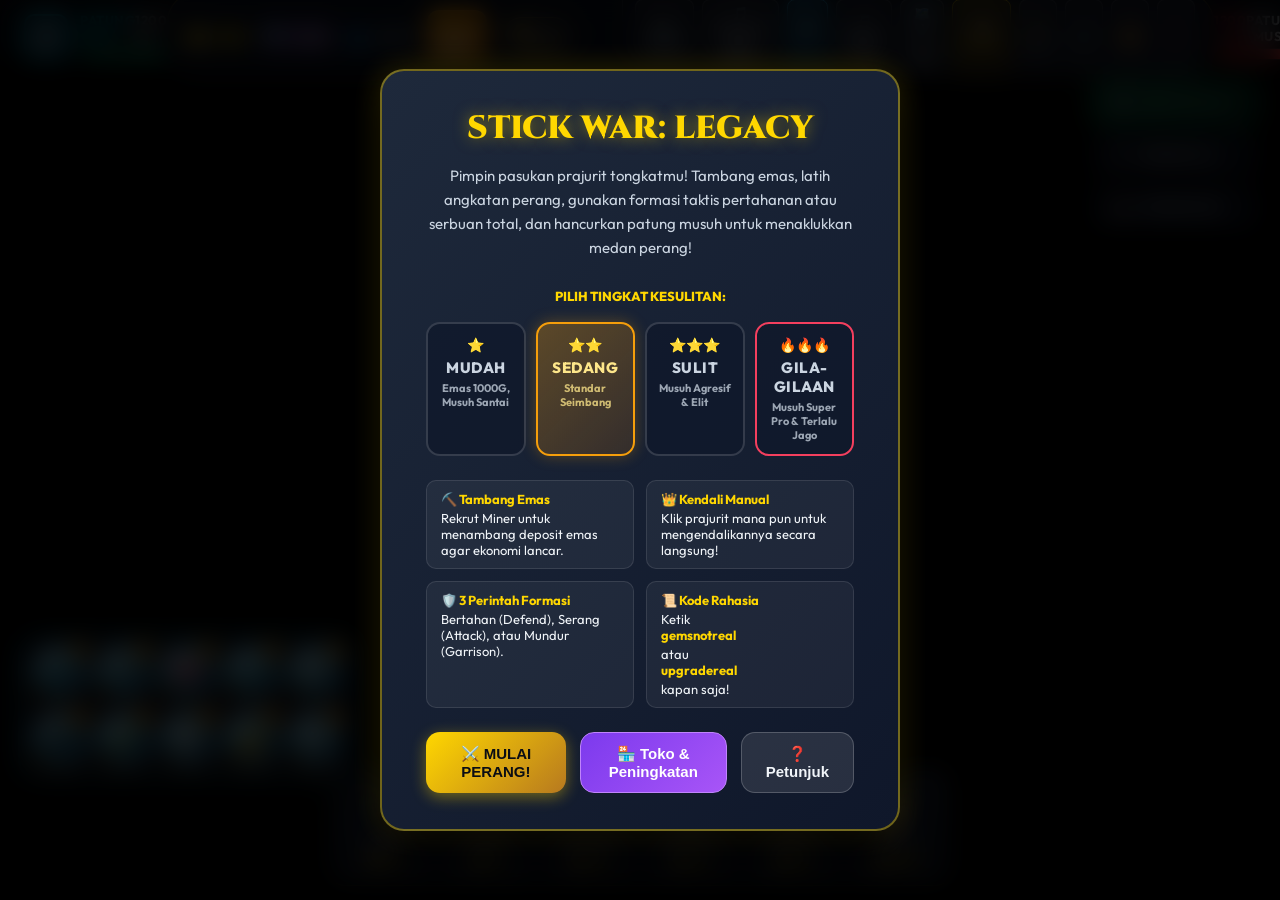
==== index.html @ 4ab64fdf "Initial commit: Stick War Legacy with Fire/Ice elemental skins, 2X damage control, and Insane mode e" ====
<!DOCTYPE html>
<html lang="id">
<head>
    <meta charset="UTF-8">
    <meta name="viewport" content="width=device-width, initial-scale=1.0">
    <title>Stick War: Legacy - Perang Tongkat Legenda</title>
    <meta name="description" content="Game strategi Stick War Legacy dengan grafis stickman halus, sistem ekonomi tambang emas, perintah taktis pasukan, kendali manual prajurit, dan pertempuran patung kolosal.">
    <link rel="stylesheet" href="style.css">
</head>
<body>
    <div id="game-container">
        <!-- TOP HUD -->
        <header id="top-hud">
            <!-- Player Statue Status (Left) -->
            <div class="statue-status player-side" id="player-statue-box">
                <div class="statue-avatar">🗿</div>
                <div class="statue-info">
                    <div class="statue-header">
                        <span>Patung Kita</span>
                        <span id="player-statue-hp">1200 HP</span>
                    </div>
                    <div class="health-track">
                        <div class="health-fill" id="player-statue-bar" style="width: 100%;"></div>
                    </div>
                </div>
            </div>

            <!-- Center HUD: Resources & Controls -->
            <div id="center-hud">
                <div class="resource-badge gold-badge" id="gold-display" title="Emas Kerajaan">
                    <span class="coin-icon">🪙</span>
                    <span id="gold-count">500</span>
                </div>
                <div class="resource-badge gems-badge" id="gems-display" title="Permata Toko & Skin">
                    <span class="gem-icon">💎</span>
                    <span id="gems-count">1250</span>
                </div>
                <div class="resource-badge pop-badge" id="pop-display" title="Populasi Pasukan">
                    <span>👥</span>
                    <span id="pop-count">2/35</span>
                </div>

                <!-- Day / Night Zombie Badge -->
                <div id="hud-time-badge" class="time-badge day" title="Status Waktu Pertempuran">☀️ SIANG HARI</div>

                <!-- Difficulty Badge -->
                <div id="hud-diff-badge" class="diff-badge medium" title="Klik untuk ubah tingkat kesulitan">🟡 SEDANG</div>

                <!-- Active Cheats Indicator -->
                <div id="active-cheats-hud">
                    <span id="pill-cheat-gold" class="cheat-pill gold hidden">GOLD ∞</span>
                    <span id="pill-cheat-cd" class="cheat-pill cd hidden">NO CD</span>
                    <span id="pill-cheat-pop" class="cheat-pill pop hidden">NO POP</span>
                    <span id="pill-cheat-spell" class="cheat-pill spell hidden">SPELL ∞</span>
                    <span id="pill-cheat-gems" class="cheat-pill gem hidden">GEMS ∞</span>
                    <span id="pill-cheat-upgrade" class="cheat-pill upgrade hidden">UPGRADE MAX</span>
                </div>

                <div class="hud-actions">
                    <button class="hud-btn" id="btn-shop" title="Toko Penyihir & Peningkatan Senjata">🏪 TOKO</button>
                    <button class="hud-btn" id="btn-track" title="Ganti Lagu Perang Stick War (BGM Jukebox)">🎵 Inamorta War March</button>
                    <button class="hud-btn hd-active" id="btn-hd" title="Ubah Mode Grafis HD (Ultra Sharp)">💎 HD</button>
                    <button class="hud-btn" id="btn-bgm" title="Lagu Perang Tema Stick War (BGM)">🎵 BGM: ON</button>
                    <button class="hud-btn" id="btn-level-map" title="Peta Kampanye Level 1-100">🗺️ LV 1-100</button>
                    <button class="hud-btn cheat-btn" id="btn-cheat" title="Masukkan Kode Rahasia / Cheat">📜 KODE</button>
                    <button class="hud-btn" id="btn-speed" title="Ubah Kecepatan">⚡ 1x</button>
                    <button class="hud-btn" id="btn-sound" title="Efek Suara">🔊</button>
                    <button class="hud-btn" id="btn-pause" title="Jeda">⏸️</button>
                    <button class="hud-btn" id="btn-help" title="Petunjuk Kontrol">❓</button>
                </div>
            </div>

            <!-- Enemy Statue Status (Right) -->
            <div class="statue-status enemy-side" id="enemy-statue-box">
                <div class="statue-info" style="text-align: right;">
                    <div class="statue-header">
                        <span id="enemy-statue-hp">1200 HP</span>
                        <span>Patung Musuh</span>
                    </div>
                    <div class="health-track">
                        <div class="health-fill" id="enemy-statue-bar" style="width: 100%;"></div>
                    </div>
                </div>
                <div class="statue-avatar">💀</div>
            </div>
        </header>

        <!-- ENEMY SPELL WARNING BANNER -->
        <div id="enemy-spell-banner" class="enemy-spell-banner hidden"></div>

        <!-- TACTICAL STANCE ORDERS (Top Right) -->
        <aside id="stance-hud">
            <button class="stance-btn active" data-stance="defend" id="stance-defend" title="Pasukan bertahan di garis depan">
                <span>🛡️</span>
                <span>BERTAHAN (D)</span>
            </button>
            <button class="stance-btn" data-stance="attack" id="stance-attack" title="Pasukan menyerang dan serbu patung musuh">
                <span>⚔️</span>
                <span>SERANG (A)</span>
            </button>
            <button class="stance-btn" data-stance="retreat" id="stance-retreat" title="Mundur ke benteng pertahanan">
                <span>🏰</span>
                <span>MUNDUR (R)</span>
            </button>
        </aside>

        <!-- CANVAS GAME VIEWPORT -->
        <main id="canvas-container">
            <canvas id="gameCanvas"></canvas>
        </main>

        <!-- MANUAL CONTROL OVERLAY (When a player unit is selected) -->
        <div id="controlled-unit-panel" class="hidden">
            <div class="ctrl-info">
                <span class="ctrl-badge" style="background: linear-gradient(135deg, #ffd700, #f59e0b); color: #0a0d14; font-weight: 800;">⭐ KENDALI KOMANDAN (2X DAMAGE)</span>
                <span class="ctrl-name" id="ctrl-unit-name">SPEARTON</span>
                <span class="ctrl-hp" id="ctrl-unit-hp">360/360 HP</span>
            </div>
            <div class="ctrl-hints">
                <b>A / D</b>: Jalan | <b>Spasi/Klik</b>: Serang (2X DMG 💥) | <b>S / Klik Kanan</b>: Tangkis Perisai | <b>Esc</b>: Lepas
            </div>
            <button class="ctrl-btn" id="btn-release-control">Mode Auto (Esc)</button>
        </div>

        <!-- CRYSTAL BALL SPELLS DOCK (Inspired by Wizard Armory) -->
        <aside id="spells-hud">
            <!-- 1. Miner Hustle (Q) -->
            <div class="spell-orb-card" id="spell-minerHustle" data-spell="minerHustle" title="Miner Hustle: Lari cepat & hasil tambang ganda 2x (Q)">
                <div class="orb-sphere">
                    <div class="orb-glint"></div>
                    <span class="orb-icon">⛏️</span>
                    <div class="orb-cd-overlay hidden"></div>
                </div>
                <div class="orb-wood-base"></div>
                <span class="orb-stock-badge">3</span>
                <span class="orb-key-badge">Q</span>
            </div>

            <!-- 2. Arrow Rain (W) -->
            <div class="spell-orb-card" id="spell-arrowRain" data-spell="arrowRain" title="Arrow Rain: Hujan 35 panah membakar ke musuh (W)">
                <div class="orb-sphere">
                    <div class="orb-glint"></div>
                    <span class="orb-icon">🏹</span>
                    <div class="orb-cd-overlay hidden"></div>
                </div>
                <div class="orb-wood-base"></div>
                <span class="orb-stock-badge">3</span>
                <span class="orb-key-badge">W</span>
            </div>

            <!-- 3. Healing Wave (E) -->
            <div class="spell-orb-card" id="spell-healWave" data-spell="healWave" title="Healing Wave: Sembuhkan seluruh pasukan & patung (E)">
                <div class="orb-sphere">
                    <div class="orb-glint"></div>
                    <span class="orb-icon">💖</span>
                    <div class="orb-cd-overlay hidden"></div>
                </div>
                <div class="orb-wood-base"></div>
                <span class="orb-stock-badge">3</span>
                <span class="orb-key-badge">E</span>
            </div>

            <!-- 4. Sword Rage (F) -->
            <div class="spell-orb-card" id="spell-swordRage" data-spell="swordRage" title="Sword Rage: Pasukan membara api +50% Damage (F)">
                <div class="orb-sphere">
                    <div class="orb-glint"></div>
                    <span class="orb-icon">⚔️</span>
                    <div class="orb-cd-overlay hidden"></div>
                </div>
                <div class="orb-wood-base"></div>
                <span class="orb-stock-badge">3</span>
                <span class="orb-key-badge">F</span>
            </div>

            <!-- 5. Golden Spartan (T) -->
            <div class="spell-orb-card" id="spell-goldenSpearton" data-spell="goldenSpearton" title="Golden Spartan: Panggil Prajurit Elit Spartan 950 HP (T)">
                <div class="orb-sphere">
                    <div class="orb-glint"></div>
                    <span class="orb-icon">🛡️</span>
                    <div class="orb-cd-overlay hidden"></div>
                </div>
                <div class="orb-wood-base"></div>
                <span class="orb-stock-badge">2</span>
                <span class="orb-key-badge">T</span>
            </div>

            <!-- 6. Training Haste (G) -->
            <div class="spell-orb-card" id="spell-trainingHaste" data-spell="trainingHaste" title="Training Haste: Percepat rekrut pasukan 4x lipat selama 20 detik (G)">
                <div class="orb-sphere">
                    <div class="orb-glint"></div>
                    <span class="orb-icon">➰</span>
                    <div class="orb-cd-overlay hidden"></div>
                </div>
                <div class="orb-wood-base"></div>
                <span class="orb-stock-badge">3</span>
                <span class="orb-key-badge">G</span>
            </div>

            <!-- 7. Lightning Storm (H) -->
            <div class="spell-orb-card" id="spell-lightningStorm" data-spell="lightningStorm" title="Lightning Storm: 12 Halilintar petir dahsyat membakar musuh (H)">
                <div class="orb-sphere">
                    <div class="orb-glint"></div>
                    <span class="orb-icon">⚡</span>
                    <div class="orb-cd-overlay hidden"></div>
                </div>
                <div class="orb-wood-base"></div>
                <span class="orb-stock-badge">3</span>
                <span class="orb-key-badge">H</span>
            </div>

            <!-- 8. Summon Undead (J) -->
            <div class="spell-orb-card" id="spell-summonDead" data-spell="summonDead" title="Summon Undead: Bangkitkan 5 prajurit mayat hidup beracun (J)">
                <div class="orb-sphere">
                    <div class="orb-glint"></div>
                    <span class="orb-icon">💀</span>
                    <div class="orb-cd-overlay hidden"></div>
                </div>
                <div class="orb-wood-base"></div>
                <span class="orb-stock-badge">3</span>
                <span class="orb-key-badge">J</span>
            </div>

            <!-- 9. Gold Rush (K) -->
            <div class="spell-orb-card" id="spell-goldRush" data-spell="goldRush" title="Gold Rush: Seketika +450 Emas & isi penuh tas penambang (K)">
                <div class="orb-sphere">
                    <div class="orb-glint"></div>
                    <span class="orb-icon">💰</span>
                    <div class="orb-cd-overlay hidden"></div>
                </div>
                <div class="orb-wood-base"></div>
                <span class="orb-stock-badge">3</span>
                <span class="orb-key-badge">K</span>
            </div>

            <!-- 10. Summon Marrowkai (U) -->
            <div class="spell-orb-card" id="spell-summonMarrowkai" data-spell="summonMarrowkai" title="Summon Marrowkai: Panggil Titan Raksasa Marrowkai 1500 HP (U)">
                <div class="orb-sphere">
                    <div class="orb-glint"></div>
                    <span class="orb-icon">☠️</span>
                    <div class="orb-cd-overlay hidden"></div>
                </div>
                <div class="orb-wood-base"></div>
                <span class="orb-stock-badge">2</span>
                <span class="orb-key-badge">U</span>
            </div>
        </aside>

        <!-- BOTTOM DECK: UNIT RECRUITMENT -->
        <nav id="bottom-hud">
            <!-- 1. Miner -->
            <div class="unit-card" id="btn-miner" data-type="miner" title="Penambang Emas: Menghasilkan pendapatan emas">
                <span class="hotkey-badge">1</span>
                <div class="unit-icon">⛏️</div>
                <div class="unit-title">MINER</div>
                <div class="unit-cost">🪙 150</div>
                <div class="cd-overlay" id="cd-miner"></div>
            </div>

            <!-- 2. Swordwrath -->
            <div class="unit-card" id="btn-swordwrath" data-type="swordwrath" title="Swordwrath: Pendekar pedang lincah dan cepat">
                <span class="hotkey-badge">2</span>
                <div class="unit-icon">⚔️</div>
                <div class="unit-title">SWORD</div>
                <div class="unit-cost">🪙 125</div>
                <div class="cd-overlay" id="cd-swordwrath"></div>
            </div>

            <!-- 3. Archidon -->
            <div class="unit-card" id="btn-archidon" data-type="archidon" title="Archidon: Pemanah jarak jauh berpanah tajam">
                <span class="hotkey-badge">3</span>
                <div class="unit-icon">🏹</div>
                <div class="unit-title">ARCHIDON</div>
                <div class="unit-cost">🪙 300</div>
                <div class="cd-overlay" id="cd-archidon"></div>
            </div>

            <!-- 4. Spearton -->
            <div class="unit-card" id="btn-spearton" data-type="spearton" title="Spearton: Prajurit tombak berpelindung perisai baja Spartan">
                <span class="hotkey-badge">4</span>
                <div class="unit-icon">🛡️</div>
                <div class="unit-title">SPEARTON</div>
                <div class="unit-cost">🪙 500</div>
                <div class="cd-overlay" id="cd-spearton"></div>
            </div>

            <!-- 5. Magikill -->
            <div class="unit-card" id="btn-magikill" data-type="magikill" title="Magikill: Penyihir sakti pemanggil ledakan sihir area">
                <span class="hotkey-badge">5</span>
                <div class="unit-icon">🔮</div>
                <div class="unit-title">MAGIKILL</div>
                <div class="unit-cost">🪙 800</div>
                <div class="cd-overlay" id="cd-magikill"></div>
            </div>

            <!-- 6. Giant -->
            <div class="unit-card" id="btn-giant" data-type="giant" title="Giant: Raksasa penghancur dengan gada batu gempa">
                <span class="hotkey-badge">6</span>
                <div class="unit-icon">🗿</div>
                <div class="unit-title">GIANT</div>
                <div class="unit-cost">🪙 1200</div>
                <div class="cd-overlay" id="cd-giant"></div>
            </div>
        </nav>

        <!-- TOAST MESSAGE NOTIFICATION -->
        <div id="toast-msg" class="toast"></div>

        <!-- START / MENU MODAL -->
        <div id="start-modal" class="modal-overlay">
            <div class="modal-card">
                <h1 class="modal-title">STICK WAR: LEGACY</h1>
                <p class="modal-desc">
                    Pimpin pasukan prajurit tongkatmu! Tambang emas, latih angkatan perang, gunakan formasi taktis pertahanan atau serbuan total, dan hancurkan patung musuh untuk menaklukkan medan perang!
                </p>

                <!-- Difficulty Selection -->
                <div style="font-weight: 800; font-size: 13px; color: #ffd700; margin-bottom: 6px; text-transform: uppercase;">PILIH TINGKAT KESULITAN:</div>
                <div class="difficulty-selector">
                    <button class="diff-btn" data-diff="easy" id="diff-easy">
                        <span class="diff-stars">⭐</span>
                        <span class="diff-name">MUDAH</span>
                        <span class="diff-sub">Emas 1000G, Musuh Santai</span>
                    </button>
                    <button class="diff-btn active" data-diff="medium" id="diff-medium">
                        <span class="diff-stars">⭐⭐</span>
                        <span class="diff-name">SEDANG</span>
                        <span class="diff-sub">Standar Seimbang</span>
                    </button>
                    <button class="diff-btn" data-diff="hard" id="diff-hard">
                        <span class="diff-stars">⭐⭐⭐</span>
                        <span class="diff-name">SULIT</span>
                        <span class="diff-sub">Musuh Agresif & Elit</span>
                    </button>
                    <button class="diff-btn insane" data-diff="insane" id="diff-insane">
                        <span class="diff-stars">🔥🔥🔥</span>
                        <span class="diff-name">GILA-GILAAN</span>
                        <span class="diff-sub">Musuh Super Pro & Terlalu Jago</span>
                    </button>
                </div>

                <div class="help-grid">
                    <div class="help-item">
                        <b>⛏️ Tambang Emas</b>
                        Rekrut Miner untuk menambang deposit emas agar ekonomi lancar.
                    </div>
                    <div class="help-item">
                        <b>👑 Kendali Manual</b>
                        Klik prajurit mana pun untuk mengendalikannya secara langsung!
                    </div>
                    <div class="help-item">
                        <b>🛡️ 3 Perintah Formasi</b>
                        Bertahan (Defend), Serang (Attack), atau Mundur (Garrison).
                    </div>
                    <div class="help-item">
                        <b>📜 Kode Rahasia</b>
                        Ketik <b>gemsnotreal</b> atau <b>upgradereal</b> kapan saja!
                    </div>
                </div>
                <div class="modal-actions">
                    <button class="primary-btn" id="btn-start-game">⚔️ MULAI PERANG!</button>
                    <button class="secondary-btn" id="btn-open-shop-start" style="background: linear-gradient(135deg, #7c3aed, #a855f7); color: #fff; border-color: #c084fc;">🏪 Toko & Peningkatan</button>
                    <button class="secondary-btn" id="btn-open-help">❓ Petunjuk</button>
                </div>
            </div>
        </div>

        <!-- CHEAT CODES MODAL -->
        <div id="cheat-modal" class="modal-overlay hidden">
            <div class="modal-card">
                <h2 class="modal-title" style="font-size: 26px;">📜 KODE RAHASIA / CHEAT</h2>
                <p class="modal-desc" style="margin-bottom: 16px;">
                    Ketik kode rahasia atau aktifkan langsung lewat tombol di bawah:
                </p>

                <div class="cheat-input-wrap">
                    <input type="text" id="cheat-input" class="cheat-input" placeholder="Ketik 'gemsnotreal', 'upgradereal', 'minegoldrich', 'cooldownnotspawn'..." autocomplete="off">
                    <button class="primary-btn" id="btn-submit-cheat" style="padding: 10px 18px;">Gunakan</button>
                </div>

                <div class="cheat-list">
                    <div class="cheat-card">
                        <div class="cheat-card-info">
                            <b>💎 gemsnotreal</b>
                            <p>Tak terbatas gems (999,999 Gems) untuk beli spell dan skin sepuasnya</p>
                        </div>
                        <button class="cheat-toggle-btn" id="toggle-cheat-gems">AKTIFKAN</button>
                    </div>

                    <div class="cheat-card">
                        <div class="cheat-card-info">
                            <b>⚔️ upgradereal</b>
                            <p>Peningkatan tak terbatas (semua 10 kategori langsung level 3 maksimal)</p>
                        </div>
                        <button class="cheat-toggle-btn" id="toggle-cheat-upgrade">AKTIFKAN</button>
                    </div>

                    <div class="cheat-card">
                        <div class="cheat-card-info">
                            <b>🪙 minegoldrich</b>
                            <p>Emas tak terbatas (999,999G) untuk rekrut pasukan sepuasnya</p>
                        </div>
                        <button class="cheat-toggle-btn" id="toggle-cheat-gold">AKTIFKAN</button>
                    </div>

                    <div class="cheat-card">
                        <div class="cheat-card-info">
                            <b>⚡ cooldownnotspawn</b>
                            <p>Hilangkan semua waktu cooldown saat memasang/merekrut pasukan</p>
                        </div>
                        <button class="cheat-toggle-btn" id="toggle-cheat-cd">AKTIFKAN</button>
                    </div>

                    <div class="cheat-card">
                        <div class="cheat-card-info">
                            <b>👥 nopopuation</b>
                            <p>Populasi tak terbatas (tanpa batas maksimal 35 prajurit)</p>
                        </div>
                        <button class="cheat-toggle-btn" id="toggle-cheat-pop">AKTIFKAN</button>
                    </div>

                    <div class="cheat-card">
                        <div class="cheat-card-info">
                            <b>🔮 spellol</b>
                            <p>Spell tak terbatas (stok selalu 99 & tanpa waktu cooldown)</p>
                        </div>
                        <button class="cheat-toggle-btn" id="toggle-cheat-spell">AKTIFKAN</button>
                    </div>
                </div>

                <div class="modal-actions">
                    <button class="secondary-btn" id="btn-close-cheat">Tutup</button>
                </div>
            </div>
        </div>

        <!-- GAME OVER / VICTORY MODAL -->
        <div id="game-over-modal" class="modal-overlay hidden">
            <div class="modal-card">
                <h2 class="modal-title" id="modal-title">🏆 KEMENANGAN!</h2>
                <div class="modal-desc" id="modal-desc">
                    Patung musuh berhasil dihancurkan!
                </div>
                <div class="modal-actions">
                    <button class="primary-btn" id="btn-next-level">Lanjut Level Berikutnya ➔</button>
                    <button class="secondary-btn" id="btn-restart">Main Lagi 🔄</button>
                </div>
            </div>
        </div>

        <!-- HELP / TUTORIAL MODAL -->
        <div id="help-modal" class="modal-overlay hidden">
            <div class="modal-card" style="max-width: 620px;">
                <h2 class="modal-title" style="font-size: 26px;">PETUNJUK BERMAIN</h2>
                <div class="help-grid">
                    <div class="help-item">
                        <b>⌨️ Shortcut Pasukan</b>
                        Tombol <b>1-6</b> untuk merekrut unit (Miner, Sword, Archer, Spearton, Mage, Giant).
                    </div>
                    <div class="help-item">
                        <b>🛡️ Perintah Formasi</b>
                        <b>D</b>: Bertahan (Defend)<br>
                        <b>A</b>: Serang Penuh (Attack)<br>
                        <b>R</b>: Mundur ke Benteng (Retreat)
                    </div>
                    <div class="help-item" style="grid-column: span 2;">
                        <b>🔮 10 Bola Kristal Sihir (Spells)</b>
                        <b>Q</b>: Hustle | <b>W</b>: Panah Api | <b>E</b>: Heal | <b>F</b>: Rage | <b>T</b>: Golden Spartan | <b>G</b>: Haste 4x | <b>H</b>: Badai Petir | <b>J</b>: Undead | <b>K</b>: Gold Rush | <b>U</b>: Titan Marrowkai
                    </div>
                    <div class="help-item">
                        <b>💎 Mode Grafis HD</b>
                        Tekan tombol <b>HD</b> di atas untuk grafis tajam retina display dan efek partikel atmosferik.
                    </div>
                    <div class="help-item">
                        <b>⭐ Kontrol Manual (X2 DAMAGE)</b>
                        Klik prajurit untuk mengontrolnya! Muncul <b>Bintang ⭐</b> di atas kepala dan menghasilkan <b>2X DAMAGE</b>! Di <i>Mode Gila-Gilaan</i>, musuh juga bisa mengontrol pasukannya dengan bintang!
                    </div>
                    <div class="help-item" style="grid-column: span 2;">
                        <b>📜 Kode Rahasia</b>
                        Ketik <b>minegoldrich</b>, <b>cooldownnotspawn</b>, <b>nopopuation</b>, atau <b>spellol</b> kapan saja!
                    </div>
                </div>
                <div class="modal-actions">
                    <button class="primary-btn" id="btn-close-help">Mengerti, Lanjutkan!</button>
                </div>
            </div>
        </div>

        <!-- LEVEL SELECTOR MODAL (LEVEL 1-100) -->
        <div id="level-modal" class="modal-overlay hidden">
            <div class="modal-card level-modal-card">
                <div style="display: flex; justify-content: space-between; align-items: center; margin-bottom: 8px;">
                    <h2 class="modal-title" style="font-size: 24px; margin: 0;">🗺️ PETA KAMPANYE (LEVEL 1-100)</h2>
                    <button class="secondary-btn" id="btn-close-level" style="padding: 6px 14px; font-size: 13px;">✖ Tutup</button>
                </div>
                <p class="modal-desc" style="font-size: 13px; margin-bottom: 12px;">
                    Pilih level pertempuran! Setiap 10 level terdapat Pasukan Bos & Titan Khusus. Musuh juga menggunakan sihir!
                </p>
                <div class="level-scroll-wrap">
                    <div class="level-grid" id="level-grid-container"></div>
                </div>
            </div>
        </div>

        <!-- TOKO PENYIHIR & ARMORY MODAL -->
        <div id="shop-modal" class="modal-overlay hidden">
            <div class="modal-card shop-modal-card">
                <div class="shop-header">
                    <div style="display: flex; align-items: center; gap: 12px;">
                        <div class="shop-wizard-avatar">🧙‍♂️</div>
                        <div>
                            <h2 class="modal-title" style="font-size: 24px; margin: 0; text-align: left;">TOKO PENYIHIR & ARMORY PENINGKATAN</h2>
                            <p style="font-size: 13px; color: #94a3b8; margin: 2px 0 0 0;">Beli stok mantra, buka skin elemen api & es, dan tingkatkan persenjataan!</p>
                        </div>
                    </div>
                    <div style="display: flex; align-items: center; gap: 10px;">
                        <div class="shop-balance-badge gems-badge">
                            <span>💎</span>
                            <span id="shop-gems-balance">1250</span>
                        </div>
                        <div class="shop-balance-badge upgrade-pts-badge">
                            <span>🌟</span>
                            <span id="shop-upgrade-points">0</span> Poin
                        </div>
                        <button class="secondary-btn" id="btn-close-shop" style="padding: 6px 14px; font-size: 13px;">✖ Tutup</button>
                    </div>
                </div>

                <!-- Shop Navigation Tabs -->
                <div class="shop-tabs">
                    <button class="shop-tab-btn active" data-tab="upgrades">⚔️ PENINGKATAN SENJATA (10 KATEGORI)</button>
                    <button class="shop-tab-btn" data-tab="skins">🔥 SKIN ELEMEN (API & ES)</button>
                    <button class="shop-tab-btn" data-tab="spells">🔮 PEMBELIAN SPELL (10 MANTRA)</button>
                </div>

                <!-- Tab 1: Upgrades -->
                <div class="shop-tab-pane" id="shop-pane-upgrades">
                    <div style="font-size: 12px; color: #cbd5e1; margin-bottom: 12px; background: rgba(30, 41, 59, 0.7); padding: 8px 14px; border-radius: 8px; border-left: 3px solid #ffd700;">
                        💡 <b>Aturan Peningkatan:</b> Maksimal 3 tingkat per kategori. Menang 1 kali pertempuran = <b>+2 Poin Peningkatan 🌟</b> & <b>+150 Gems 💎</b> didapatkan!
                    </div>
                    <div class="upgrade-list" id="shop-upgrades-container"></div>
                </div>

                <!-- Tab 2: Skins (Api & Es) -->
                <div class="shop-tab-pane hidden" id="shop-pane-skins">
                    <div style="font-size: 12px; color: #cbd5e1; margin-bottom: 12px; background: rgba(30, 41, 59, 0.7); padding: 8px 14px; border-radius: 8px; border-left: 3px solid #ff6b00;">
                        🔥 <b>Skin Api:</b> Efek bakar 10 kerusakan & membalas 5 kerusakan api saat menerima damage! | ❄️ <b>Skin Es:</b> Musuh MEMBEKU 3 detik saat menyerang kita & efek slow gerak -35%!
                    </div>
                    <div class="skins-grid" id="shop-skins-container"></div>
                </div>

                <!-- Tab 3: Spells -->
                <div class="shop-tab-pane hidden" id="shop-pane-spells">
                    <div style="font-size: 12px; color: #cbd5e1; margin-bottom: 12px; background: rgba(30, 41, 59, 0.7); padding: 8px 14px; border-radius: 8px; border-left: 3px solid #a855f7;">
                        🔮 <b>Toko Mantra:</b> Beli stok ekstra untuk 10 bola kristal sihir menggunakan Permata (Gems).
                    </div>
                    <div class="shop-grid" id="shop-spells-container"></div>
                </div>
            </div>
        </div>
    </div>

    <!-- SCRIPTS -->
    <script src="audio.js"></script>
    <script src="stickman.js"></script>
    <script src="game.js"></script>
    <script>
        // DOM Event Hookups & UI Controller
        window.addEventListener('DOMContentLoaded', () => {
            const startModal = document.getElementById('start-modal');
            const helpModal = document.getElementById('help-modal');
            const cheatModal = document.getElementById('cheat-modal');
            const gameOverModal = document.getElementById('game-over-modal');

            // Resume audio helper on any interaction
            const resumeAudio = () => {
                if (window.soundCtrl) {
                    window.soundCtrl.init();
                    window.soundCtrl.resume();
                }
            };
            window.addEventListener('click', resumeAudio);
            window.addEventListener('keydown', resumeAudio);

            // Difficulty selection buttons in start modal
            let selectedDiff = 'medium';
            document.querySelectorAll('.diff-btn').forEach(btn => {
                btn.addEventListener('click', () => {
                    selectedDiff = btn.dataset.diff;
                    document.querySelectorAll('.diff-btn').forEach(b => b.classList.remove('active'));
                    btn.classList.add('active');
                    if (window.game) window.game.difficulty = selectedDiff;
                });
            });

            // HUD Difficulty badge click (cycle difficulty)
            const hudDiffBadge = document.getElementById('hud-diff-badge');
            if (hudDiffBadge) {
                hudDiffBadge.addEventListener('click', () => {
                    const diffCycle = { easy: 'medium', medium: 'hard', hard: 'insane', insane: 'easy' };
                    const nextDiff = diffCycle[window.game.difficulty] || 'medium';
                    window.game.setDifficulty(nextDiff);
                });
            }

            // Start Game Button
            document.getElementById('btn-start-game').addEventListener('click', () => {
                startModal.classList.add('hidden');
                window.game.start(1, 'campaign', selectedDiff);
            });

            // Restart Button
            document.getElementById('btn-restart').addEventListener('click', () => {
                gameOverModal.classList.add('hidden');
                window.game.start(window.game.currentLevel, 'campaign');
            });

            // Next Level Button
            document.getElementById('btn-next-level').addEventListener('click', () => {
                gameOverModal.classList.add('hidden');
                window.game.start(window.game.currentLevel + 1, 'campaign');
            });

            // Help Modal Open / Close
            document.getElementById('btn-help').addEventListener('click', () => {
                helpModal.classList.remove('hidden');
            });
            document.getElementById('btn-open-help').addEventListener('click', () => {
                helpModal.classList.remove('hidden');
            });
            document.getElementById('btn-close-help').addEventListener('click', () => {
                helpModal.classList.add('hidden');
            });

            // Cheat Modal Open / Close
            const cheatBtn = document.getElementById('btn-cheat');
            const closeCheatBtn = document.getElementById('btn-close-cheat');
            if (cheatBtn) {
                cheatBtn.addEventListener('click', () => {
                    cheatModal.classList.remove('hidden');
                    window.game.updateCheatUI();
                    document.getElementById('cheat-input').focus();
                });
            }
            if (closeCheatBtn) {
                closeCheatBtn.addEventListener('click', () => {
                    cheatModal.classList.add('hidden');
                });
            }

            // Cheat Input Submit
            const cheatInput = document.getElementById('cheat-input');
            const submitCheatBtn = document.getElementById('btn-submit-cheat');
            const handleCheatSubmit = () => {
                const code = cheatInput.value.trim();
                if (code) {
                    window.game.applyCheat(code);
                    cheatInput.value = '';
                }
            };
            if (submitCheatBtn) submitCheatBtn.addEventListener('click', handleCheatSubmit);
            if (cheatInput) {
                cheatInput.addEventListener('keydown', (e) => {
                    if (e.key === 'Enter') handleCheatSubmit();
                });
            }

            // Toggle Cheat buttons inside modal
            const toggleGems = document.getElementById('toggle-cheat-gems');
            if (toggleGems) {
                toggleGems.addEventListener('click', () => {
                    window.game.applyCheat('gemsnotreal');
                });
            }
            const toggleUpgrade = document.getElementById('toggle-cheat-upgrade');
            if (toggleUpgrade) {
                toggleUpgrade.addEventListener('click', () => {
                    window.game.applyCheat('upgradereal');
                });
            }
            const toggleGold = document.getElementById('toggle-cheat-gold');
            if (toggleGold) {
                toggleGold.addEventListener('click', () => {
                    window.game.applyCheat('minegoldrich');
                });
            }
            const toggleCd = document.getElementById('toggle-cheat-cd');
            if (toggleCd) {
                toggleCd.addEventListener('click', () => {
                    window.game.applyCheat('cooldownnotspawn');
                });
            }
            const togglePop = document.getElementById('toggle-cheat-pop');
            if (togglePop) {
                togglePop.addEventListener('click', () => {
                    window.game.applyCheat('nopopuation');
                });
            }
            const toggleSpell = document.getElementById('toggle-cheat-spell');
            if (toggleSpell) {
                toggleSpell.addEventListener('click', () => {
                    window.game.applyCheat('spellol');
                });
            }

            // Jukebox Track Switcher Button
            const trackBtn = document.getElementById('btn-track');
            if (trackBtn) {
                trackBtn.addEventListener('click', () => {
                    if (window.soundCtrl) {
                        const trackName = window.soundCtrl.nextTrack();
                        trackBtn.innerText = `🎵 ${trackName}`;
                        if (window.game) window.game.showToast(`🎶 Memutar Lagu: ${trackName}`, 'gold');
                    }
                });
            }

            // Shop Modal Open / Close & Tab switching
            const btnShop = document.getElementById('btn-shop');
            const btnOpenShopStart = document.getElementById('btn-open-shop-start');
            const btnCloseShop = document.getElementById('btn-close-shop');
            if (btnShop) {
                btnShop.addEventListener('click', () => {
                    if (window.game) window.game.openShopModal('upgrades');
                });
            }
            if (btnOpenShopStart) {
                btnOpenShopStart.addEventListener('click', () => {
                    if (window.game) window.game.openShopModal('upgrades');
                });
            }
            if (btnCloseShop) {
                btnCloseShop.addEventListener('click', () => {
                    if (window.game) window.game.closeShopModal();
                });
            }
            document.querySelectorAll('.shop-tab-btn').forEach(btn => {
                btn.addEventListener('click', () => {
                    if (window.game) window.game.switchShopTab(btn.dataset.tab);
                });
            });

            // HD Graphics Mode Toggle
            const hdBtn = document.getElementById('btn-hd');
            if (hdBtn) {
                hdBtn.addEventListener('click', () => {
                    window.game.toggleHD();
                });
            }

            // BGM War Theme Toggle
            const bgmBtn = document.getElementById('btn-bgm');
            if (bgmBtn) {
                bgmBtn.addEventListener('click', () => {
                    if (window.soundCtrl) {
                        const isPlaying = window.soundCtrl.toggleBGM();
                        bgmBtn.innerText = isPlaying ? '🎵 BGM: ON' : '🔇 BGM: OFF';
                        bgmBtn.style.color = isPlaying ? '#ffd700' : '#94a3b8';
                    }
                });
            }

            // Level Map Modal Toggle (Level 1-100)
            const levelMapBtn = document.getElementById('btn-level-map');
            const closeLevelBtn = document.getElementById('btn-close-level');
            if (levelMapBtn) {
                levelMapBtn.addEventListener('click', () => {
                    if (window.game) window.game.openLevelModal();
                });
            }
            if (closeLevelBtn) {
                closeLevelBtn.addEventListener('click', () => {
                    if (window.game) window.game.closeLevelModal();
                });
            }

            // Crystal Ball Spell Orbs Click Handlers
            document.querySelectorAll('.spell-orb-card').forEach(card => {
                card.addEventListener('click', () => {
                    const spellId = card.dataset.spell;
                    window.game.castSpell(spellId);
                });
            });

            // Stance Buttons
            document.querySelectorAll('.stance-btn').forEach(btn => {
                btn.addEventListener('click', () => {
                    window.game.setStance(btn.dataset.stance);
                });
            });

            // Unit Recruitment Cards
            document.querySelectorAll('.unit-card').forEach(card => {
                card.addEventListener('click', () => {
                    window.game.trainUnit(card.dataset.type);
                });
            });

            // Release manual control button
            document.getElementById('btn-release-control').addEventListener('click', () => {
                window.game.deselectUnit();
            });

            // HUD Speed toggle
            const speedBtn = document.getElementById('btn-speed');
            speedBtn.addEventListener('click', () => {
                if (window.game.gameSpeed === 1) {
                    window.game.gameSpeed = 2;
                    speedBtn.innerText = '⚡ 2x';
                    speedBtn.style.color = '#ffd700';
                } else {
                    window.game.gameSpeed = 1;
                    speedBtn.innerText = '⚡ 1x';
                    speedBtn.style.color = '#f1f5f9';
                }
            });

            // HUD Sound toggle
            const soundBtn = document.getElementById('btn-sound');
            soundBtn.addEventListener('click', () => {
                if (window.soundCtrl) {
                    const isMuted = window.soundCtrl.toggleMute();
                    soundBtn.innerText = isMuted ? '🔇' : '🔊';
                }
            });

            // HUD Pause toggle
            const pauseBtn = document.getElementById('btn-pause');
            pauseBtn.addEventListener('click', () => {
                window.game.paused = !window.game.paused;
                pauseBtn.innerText = window.game.paused ? '▶️' : '⏸️';
                window.game.showToast(window.game.paused ? 'Game Dijeda' : 'Game Dilanjutkan');
            });
        });
    </script>
</body>
</html>
---- style.css ----
@import url('https://fonts.googleapis.com/css2?family=Cinzel:wght@600;800;900&family=Outfit:wght@400;500;600;700;800&display=swap');

:root {
    --bg-dark: #0a0d14;
    --card-bg: rgba(18, 24, 38, 0.85);
    --border-color: rgba(255, 215, 0, 0.25);
    --gold: #ffd700;
    --gold-glow: rgba(255, 215, 0, 0.45);
    --player-cyan: #00e5ff;
    --player-glow: rgba(0, 229, 255, 0.4);
    --enemy-red: #ff3344;
    --enemy-glow: rgba(255, 51, 68, 0.4);
    --health-green: #10b981;
}

* {
    box-sizing: border-box;
    margin: 0;
    padding: 0;
    user-select: none;
    -webkit-user-select: none;
}

body {
    background-color: var(--bg-dark);
    font-family: 'Outfit', sans-serif;
    color: #f1f5f9;
    overflow: hidden;
    height: 100vh;
    display: flex;
    flex-direction: column;
}

/* Master Game Container */
#game-container {
    position: relative;
    width: 100vw;
    height: 100vh;
    display: flex;
    flex-direction: column;
    background: #000;
    overflow: hidden;
}

/* Canvas Area */
#canvas-container {
    flex: 1;
    position: relative;
    width: 100%;
    overflow: hidden;
}

#gameCanvas {
    display: block;
    width: 100%;
    height: 100%;
    cursor: crosshair;
}

/* ================= TOP HUD ================= */
#top-hud {
    position: absolute;
    top: 0;
    left: 0;
    right: 0;
    height: 72px;
    background: linear-gradient(180deg, rgba(8, 11, 19, 0.96) 0%, rgba(8, 11, 19, 0.8) 70%, transparent 100%);
    backdrop-filter: blur(8px);
    display: flex;
    justify-content: space-between;
    align-items: center;
    padding: 8px 24px;
    z-index: 20;
    pointer-events: none;
}

#top-hud > * {
    pointer-events: auto;
}

/* Statue Health Displays */
.statue-status {
    display: flex;
    align-items: center;
    gap: 12px;
    width: 280px;
}

.statue-info {
    flex: 1;
}

.statue-header {
    display: flex;
    justify-content: space-between;
    font-size: 13px;
    font-weight: 700;
    margin-bottom: 4px;
    text-transform: uppercase;
    letter-spacing: 0.5px;
}

.statue-avatar {
    width: 44px;
    height: 44px;
    border-radius: 10px;
    display: flex;
    align-items: center;
    justify-content: center;
    font-size: 22px;
    border: 2px solid;
    box-shadow: 0 4px 12px rgba(0, 0, 0, 0.5);
}

.player-side .statue-avatar {
    background: linear-gradient(135deg, #09405c, #0d638f);
    border-color: var(--player-cyan);
    box-shadow: 0 0 15px var(--player-glow);
}

.player-side .statue-header span:first-child {
    color: var(--player-cyan);
    text-shadow: 0 0 8px var(--player-glow);
}

.enemy-side .statue-avatar {
    background: linear-gradient(135deg, #5c0d18, #8f0d23);
    border-color: var(--enemy-red);
    box-shadow: 0 0 15px var(--enemy-glow);
}

.enemy-side .statue-header span:first-child {
    color: var(--enemy-red);
    text-shadow: 0 0 8px var(--enemy-glow);
}

.health-track {
    width: 100%;
    height: 12px;
    background: rgba(0, 0, 0, 0.6);
    border-radius: 6px;
    overflow: hidden;
    border: 1px solid rgba(255, 255, 255, 0.15);
    position: relative;
}

.health-fill {
    height: 100%;
    width: 100%;
    transition: width 0.25s ease-out;
}

#player-statue-bar {
    background: linear-gradient(90deg, #059669, #10b981);
    box-shadow: 0 0 10px rgba(16, 185, 129, 0.5);
}

#enemy-statue-bar {
    background: linear-gradient(90deg, #dc2626, #ef4444);
    box-shadow: 0 0 10px rgba(239, 68, 68, 0.5);
}

/* Center HUD (Gold, Population, Controls) */
#center-hud {
    display: flex;
    align-items: center;
    gap: 16px;
    background: rgba(15, 23, 42, 0.75);
    padding: 6px 18px;
    border-radius: 30px;
    border: 1px solid rgba(255, 215, 0, 0.3);
    box-shadow: 0 8px 24px rgba(0, 0, 0, 0.5);
}

.resource-badge {
    display: flex;
    align-items: center;
    gap: 8px;
    font-size: 17px;
    font-weight: 800;
}

.gold-badge {
    color: var(--gold);
    text-shadow: 0 0 10px var(--gold-glow);
}

.coin-icon {
    display: inline-block;
    animation: pulse 1.8s infinite;
}

@keyframes pulse {
    0%, 100% { transform: scale(1); }
    50% { transform: scale(1.15); }
}

.pop-badge {
    color: #94a3b8;
}

.hud-actions {
    display: flex;
    gap: 8px;
    margin-left: 10px;
    border-left: 1px solid rgba(255, 255, 255, 0.15);
    padding-left: 12px;
}

.hud-btn {
    background: rgba(255, 255, 255, 0.08);
    border: 1px solid rgba(255, 255, 255, 0.2);
    color: #f1f5f9;
    padding: 6px 10px;
    border-radius: 8px;
    font-size: 13px;
    font-weight: 700;
    cursor: pointer;
    transition: all 0.2s;
}

.hud-btn:hover {
    background: rgba(255, 255, 255, 0.18);
    border-color: #ffd700;
    transform: translateY(-2px);
}

/* ================= TACTICAL STANCE ORDERS (TOP RIGHT) ================= */
#stance-hud {
    position: absolute;
    top: 82px;
    right: 24px;
    display: flex;
    flex-direction: column;
    gap: 10px;
    z-index: 20;
}

.stance-btn {
    display: flex;
    align-items: center;
    gap: 10px;
    padding: 10px 18px;
    background: rgba(15, 23, 42, 0.85);
    border: 2px solid rgba(255, 255, 255, 0.15);
    color: #cbd5e1;
    border-radius: 12px;
    cursor: pointer;
    font-family: 'Outfit', sans-serif;
    font-size: 14px;
    font-weight: 700;
    backdrop-filter: blur(8px);
    transition: all 0.25s cubic-bezier(0.16, 1, 0.3, 1);
    box-shadow: 0 4px 14px rgba(0, 0, 0, 0.4);
}

.stance-btn:hover {
    transform: translateX(-4px);
    border-color: rgba(255, 215, 0, 0.6);
    color: #fff;
}

.stance-btn.active[data-stance="defend"] {
    background: linear-gradient(135deg, rgba(16, 185, 129, 0.4), rgba(5, 150, 105, 0.2));
    border-color: #10b981;
    color: #6ee7b7;
    box-shadow: 0 0 20px rgba(16, 185, 129, 0.4);
}

.stance-btn.active[data-stance="attack"] {
    background: linear-gradient(135deg, rgba(239, 68, 68, 0.4), rgba(185, 28, 28, 0.2));
    border-color: #ef4444;
    color: #fca5a5;
    box-shadow: 0 0 20px rgba(239, 68, 68, 0.4);
}

.stance-btn.active[data-stance="retreat"] {
    background: linear-gradient(135deg, rgba(59, 130, 246, 0.4), rgba(29, 78, 216, 0.2));
    border-color: #3b82f6;
    color: #93c5fd;
    box-shadow: 0 0 20px rgba(59, 130, 246, 0.4);
}

/* ================= BOTTOM DECK (UNIT RECRUITMENT) ================= */
#bottom-hud {
    position: absolute;
    bottom: 14px;
    left: 50%;
    transform: translateX(-50%);
    display: flex;
    gap: 12px;
    z-index: 20;
    padding: 8px 14px;
    background: rgba(10, 15, 26, 0.9);
    border-radius: 20px;
    border: 1px solid rgba(255, 215, 0, 0.3);
    box-shadow: 0 10px 30px rgba(0, 0, 0, 0.6);
    backdrop-filter: blur(10px);
}

.unit-card {
    position: relative;
    width: 90px;
    height: 104px;
    background: linear-gradient(180deg, #1e293b 0%, #0f172a 100%);
    border: 2px solid rgba(255, 255, 255, 0.15);
    border-radius: 14px;
    display: flex;
    flex-direction: column;
    align-items: center;
    justify-content: space-between;
    padding: 8px 4px 6px;
    cursor: pointer;
    overflow: hidden;
    transition: all 0.2s cubic-bezier(0.16, 1, 0.3, 1);
}

.unit-card:hover:not(.disabled) {
    transform: translateY(-8px) scale(1.04);
    border-color: var(--gold);
    box-shadow: 0 8px 24px var(--gold-glow);
}

.unit-card.disabled {
    opacity: 0.45;
    filter: grayscale(0.8);
    cursor: not-allowed;
}

.hotkey-badge {
    position: absolute;
    top: 5px;
    left: 6px;
    background: rgba(0, 0, 0, 0.7);
    color: #cbd5e1;
    font-size: 10px;
    font-weight: 800;
    padding: 2px 5px;
    border-radius: 4px;
    border: 1px solid rgba(255, 255, 255, 0.2);
}

.unit-icon {
    font-size: 32px;
    margin-top: 8px;
    filter: drop-shadow(0 4px 6px rgba(0, 0, 0, 0.5));
}

.unit-title {
    font-size: 11px;
    font-weight: 800;
    color: #f1f5f9;
    text-align: center;
    line-height: 1.1;
}

.unit-cost {
    display: flex;
    align-items: center;
    gap: 3px;
    font-size: 12px;
    font-weight: 800;
    color: var(--gold);
    background: rgba(0, 0, 0, 0.5);
    padding: 2px 8px;
    border-radius: 10px;
}

/* Cooldown Fill Overlay */
.cd-overlay {
    position: absolute;
    bottom: 0;
    left: 0;
    right: 0;
    height: 0%;
    background: rgba(0, 0, 0, 0.75);
    pointer-events: none;
    transition: height 0.1s linear;
}

/* ================= MANUAL CONTROL OVERLAY ================= */
#controlled-unit-panel {
    position: absolute;
    bottom: 135px;
    left: 50%;
    transform: translateX(-50%);
    background: rgba(15, 23, 42, 0.92);
    border: 2px solid #ffd700;
    box-shadow: 0 0 25px rgba(255, 215, 0, 0.4);
    padding: 10px 22px;
    border-radius: 30px;
    display: flex;
    align-items: center;
    gap: 16px;
    z-index: 25;
    animation: bounceIn 0.3s ease-out;
}

@keyframes bounceIn {
    0% { transform: translate(-50%, 20px); opacity: 0; }
    100% { transform: translate(-50%, 0); opacity: 1; }
}

.ctrl-info {
    display: flex;
    align-items: center;
    gap: 10px;
}

.ctrl-badge {
    background: #ffd700;
    color: #000;
    font-weight: 900;
    font-size: 11px;
    padding: 3px 8px;
    border-radius: 6px;
}

.ctrl-name {
    font-weight: 800;
    font-size: 15px;
    color: #fff;
}

.ctrl-hp {
    font-size: 13px;
    color: #10b981;
    font-weight: 700;
}

.ctrl-hints {
    font-size: 12px;
    color: #94a3b8;
    border-left: 1px solid rgba(255, 255, 255, 0.2);
    padding-left: 12px;
}

.ctrl-btn {
    background: #ef4444;
    border: none;
    color: #fff;
    padding: 5px 12px;
    border-radius: 12px;
    font-weight: 700;
    font-size: 12px;
    cursor: pointer;
}

.ctrl-btn:hover {
    background: #dc2626;
}

/* ================= TOAST NOTIFICATION ================= */
.toast {
    position: absolute;
    top: 90px;
    left: 50%;
    transform: translateX(-50%) translateY(-20px);
    background: rgba(15, 23, 42, 0.95);
    border: 1px solid rgba(255, 215, 0, 0.4);
    color: #f8fafc;
    padding: 10px 24px;
    border-radius: 24px;
    font-size: 14px;
    font-weight: 700;
    opacity: 0;
    pointer-events: none;
    transition: all 0.3s ease;
    z-index: 40;
    box-shadow: 0 8px 24px rgba(0, 0, 0, 0.6);
}

.toast.show {
    opacity: 1;
    transform: translateX(-50%) translateY(0);
}

.toast.warning {
    border-color: #ef4444;
    color: #fca5a5;
}

/* ================= MODALS & MENUS ================= */
.modal-overlay {
    position: absolute;
    inset: 0;
    background: rgba(0, 0, 0, 0.85);
    backdrop-filter: blur(12px);
    display: flex;
    align-items: center;
    justify-content: center;
    z-index: 100;
}

.modal-card {
    background: linear-gradient(135deg, #1e293b 0%, #0f172a 100%);
    border: 2px solid rgba(255, 215, 0, 0.4);
    border-radius: 24px;
    padding: 36px 44px;
    max-width: 520px;
    width: 90%;
    text-align: center;
    box-shadow: 0 20px 50px rgba(0, 0, 0, 0.8), 0 0 30px rgba(255, 215, 0, 0.2);
    animation: scaleUp 0.3s cubic-bezier(0.16, 1, 0.3, 1);
}

@keyframes scaleUp {
    0% { transform: scale(0.9); opacity: 0; }
    100% { transform: scale(1); opacity: 1; }
}

.modal-title {
    font-family: 'Cinzel', serif;
    font-size: 32px;
    font-weight: 900;
    color: #ffd700;
    margin-bottom: 14px;
    text-shadow: 0 0 15px rgba(255, 215, 0, 0.5);
}

.modal-desc {
    font-size: 15px;
    line-height: 1.6;
    color: #cbd5e1;
    margin-bottom: 28px;
}

.modal-actions {
    display: flex;
    justify-content: center;
    gap: 14px;
}

.primary-btn {
    background: linear-gradient(135deg, #ffd700, #b7791f);
    color: #0a0d14;
    border: none;
    padding: 12px 28px;
    border-radius: 14px;
    font-size: 15px;
    font-weight: 800;
    cursor: pointer;
    box-shadow: 0 4px 15px rgba(255, 215, 0, 0.4);
    transition: all 0.2s;
}

.primary-btn:hover {
    transform: translateY(-2px);
    box-shadow: 0 6px 20px rgba(255, 215, 0, 0.6);
}

.secondary-btn {
    background: rgba(255, 255, 255, 0.1);
    color: #f1f5f9;
    border: 1px solid rgba(255, 255, 255, 0.2);
    padding: 12px 24px;
    border-radius: 14px;
    font-size: 15px;
    font-weight: 700;
    cursor: pointer;
    transition: all 0.2s;
}

.secondary-btn:hover {
    background: rgba(255, 255, 255, 0.2);
}

.hidden {
    display: none !important;
}

/* Tutorial / Help Dialog Content */
.help-grid {
    display: grid;
    grid-template-columns: 1fr 1fr;
    gap: 12px;
    text-align: left;
    margin-bottom: 24px;
    font-size: 13px;
}

.help-item {
    background: rgba(255, 255, 255, 0.05);
    padding: 10px 14px;
    border-radius: 10px;
    border: 1px solid rgba(255, 255, 255, 0.1);
}

.help-item b {
    color: #ffd700;
    display: block;
    margin-bottom: 3px;
}

/* ================= DIFFICULTY SELECTOR ================= */
.difficulty-selector {
    display: flex;
    gap: 10px;
    justify-content: center;
    margin: 18px 0 24px;
}

.diff-btn {
    flex: 1;
    background: rgba(15, 23, 42, 0.7);
    border: 2px solid rgba(255, 255, 255, 0.15);
    border-radius: 14px;
    padding: 12px 10px;
    color: #cbd5e1;
    cursor: pointer;
    font-family: 'Outfit', sans-serif;
    font-weight: 700;
    transition: all 0.2s cubic-bezier(0.16, 1, 0.3, 1);
    display: flex;
    flex-direction: column;
    align-items: center;
    gap: 4px;
}

.diff-btn .diff-stars {
    font-size: 14px;
}

.diff-btn .diff-name {
    font-size: 15px;
    font-weight: 800;
    letter-spacing: 0.5px;
}

.diff-btn .diff-sub {
    font-size: 11px;
    opacity: 0.75;
}

.diff-btn:hover {
    transform: translateY(-2px);
    border-color: rgba(255, 255, 255, 0.4);
}

.diff-btn.active[data-diff="easy"] {
    background: linear-gradient(135deg, rgba(16, 185, 129, 0.3), rgba(5, 150, 105, 0.15));
    border-color: #10b981;
    color: #a7f3d0;
    box-shadow: 0 0 15px rgba(16, 185, 129, 0.3);
}

.diff-btn.active[data-diff="medium"] {
    background: linear-gradient(135deg, rgba(245, 158, 11, 0.3), rgba(217, 119, 6, 0.15));
    border-color: #f59e0b;
    color: #fde68a;
    box-shadow: 0 0 15px rgba(245, 158, 11, 0.3);
}

.diff-btn.active[data-diff="hard"] {
    background: linear-gradient(135deg, rgba(239, 68, 68, 0.3), rgba(185, 28, 28, 0.15));
    border-color: #ef4444;
    color: #fca5a5;
    box-shadow: 0 0 15px rgba(239, 68, 68, 0.3);
}

/* Top HUD Difficulty Badge */
.diff-badge {
    background: rgba(255, 255, 255, 0.08);
    border: 1px solid rgba(255, 255, 255, 0.2);
    padding: 4px 10px;
    border-radius: 20px;
    font-size: 11px;
    font-weight: 800;
    text-transform: uppercase;
    cursor: pointer;
    transition: all 0.2s;
}

.diff-badge.easy { color: #34d399; border-color: #34d399; }
.diff-badge.medium { color: #fbbf24; border-color: #fbbf24; }
.diff-badge.hard { color: #f87171; border-color: #f87171; }

/* ================= CHEAT SYSTEM STYLES ================= */
.cheat-btn {
    background: linear-gradient(135deg, rgba(255, 215, 0, 0.2), rgba(217, 119, 6, 0.2)) !important;
    border-color: #ffd700 !important;
    color: #ffd700 !important;
    font-weight: 800 !important;
    animation: goldShimmer 2.5s infinite;
}

@keyframes goldShimmer {
    0%, 100% { box-shadow: 0 0 5px rgba(255, 215, 0, 0.3); }
    50% { box-shadow: 0 0 14px rgba(255, 215, 0, 0.7); }
}

.cheat-input-wrap {
    display: flex;
    gap: 8px;
    margin-bottom: 20px;
}

.cheat-input {
    flex: 1;
    background: rgba(0, 0, 0, 0.5);
    border: 2px solid rgba(255, 215, 0, 0.4);
    border-radius: 12px;
    padding: 12px 16px;
    color: #fff;
    font-family: 'Outfit', sans-serif;
    font-size: 15px;
    font-weight: 600;
    outline: none;
    transition: border-color 0.2s;
}

.cheat-input:focus {
    border-color: #ffd700;
    box-shadow: 0 0 12px rgba(255, 215, 0, 0.4);
}

.cheat-list {
    display: flex;
    flex-direction: column;
    gap: 12px;
    margin-bottom: 24px;
    text-align: left;
}

.cheat-card {
    background: rgba(255, 255, 255, 0.05);
    border: 1px solid rgba(255, 215, 0, 0.25);
    border-radius: 14px;
    padding: 12px 16px;
    display: flex;
    align-items: center;
    justify-content: space-between;
}

.cheat-card-info b {
    color: #ffd700;
    font-size: 14px;
    display: block;
    margin-bottom: 2px;
}

.cheat-card-info p {
    font-size: 12px;
    color: #94a3b8;
}

.cheat-toggle-btn {
    background: rgba(255, 255, 255, 0.1);
    border: 1px solid rgba(255, 255, 255, 0.2);
    color: #f1f5f9;
    padding: 6px 14px;
    border-radius: 10px;
    font-size: 12px;
    font-weight: 800;
    cursor: pointer;
    transition: all 0.2s;
}

.cheat-toggle-btn.active {
    background: #10b981;
    border-color: #059669;
    color: #fff;
    box-shadow: 0 0 10px rgba(16, 185, 129, 0.5);
}

/* Active Cheats HUD Indicator */
#active-cheats-hud {
    display: flex;
    gap: 6px;
    margin-left: 8px;
}

.cheat-pill {
    font-size: 10px;
    font-weight: 900;
    padding: 3px 8px;
    border-radius: 12px;
    letter-spacing: 0.5px;
    animation: pulse 1.8s infinite;
}

.cheat-pill.gold {
    background: #ffd700;
    color: #000;
    box-shadow: 0 0 10px rgba(255, 215, 0, 0.6);
}

.cheat-pill.cd {
    background: #38bdf8;
    color: #000;
    box-shadow: 0 0 10px rgba(56, 189, 248, 0.6);
}

.cheat-pill.pop {
    background: #c084fc;
    color: #000;
    box-shadow: 0 0 10px rgba(192, 132, 252, 0.6);
}

.cheat-pill.spell {
    background: #34d399;
    color: #000;
    box-shadow: 0 0 10px rgba(52, 211, 153, 0.6);
}

/* ================= CRYSTAL BALL SPELLS DOCK ================= */
#spells-hud {
    position: absolute;
    bottom: 120px;
    left: 18px;
    display: grid;
    grid-template-columns: repeat(5, auto);
    gap: 8px 10px;
    z-index: 22;
    background: rgba(15, 23, 42, 0.88);
    padding: 8px 12px 6px;
    border-radius: 20px;
    border: 2px solid rgba(0, 229, 255, 0.35);
    box-shadow: 0 8px 25px rgba(0, 0, 0, 0.7), 0 0 20px rgba(0, 229, 255, 0.2);
    backdrop-filter: blur(10px);
}

.spell-orb-card {
    position: relative;
    display: flex;
    flex-direction: column;
    align-items: center;
    cursor: pointer;
    transition: all 0.25s cubic-bezier(0.16, 1, 0.3, 1);
}

.spell-orb-card:hover:not(.disabled) {
    transform: translateY(-6px) scale(1.08);
}

.spell-orb-card.disabled {
    opacity: 0.4;
    filter: grayscale(0.85);
    cursor: not-allowed;
}

/* Crystal Sphere Styling inspired by Wizard Shop */
.orb-sphere {
    position: relative;
    width: 54px;
    height: 54px;
    border-radius: 50%;
    background: radial-gradient(circle at 35% 35%, #a5f3fc 0%, #38bdf8 30%, #0369a1 70%, #082f49 100%);
    box-shadow: inset 0 -4px 8px rgba(0, 0, 0, 0.6), inset 0 4px 8px rgba(255, 255, 255, 0.8), 0 0 16px rgba(56, 189, 248, 0.5);
    display: flex;
    align-items: center;
    justify-content: center;
    overflow: hidden;
    border: 1.5px solid rgba(255, 255, 255, 0.6);
}

.spell-orb-card:hover:not(.disabled) .orb-sphere {
    box-shadow: inset 0 -4px 8px rgba(0, 0, 0, 0.6), inset 0 4px 8px rgba(255, 255, 255, 0.9), 0 0 24px rgba(56, 189, 248, 0.9);
}

/* Wooden Base Bowl */
.orb-wood-base {
    width: 44px;
    height: 9px;
    background: linear-gradient(180deg, #78350f 0%, #451a03 100%);
    border-radius: 0 0 8px 8px;
    margin-top: -4px;
    border: 1px solid #92400e;
    box-shadow: 0 3px 6px rgba(0, 0, 0, 0.6);
}

/* Icon inside sphere */
.orb-icon {
    font-size: 24px;
    filter: drop-shadow(0 2px 4px rgba(0, 0, 0, 0.7));
    z-index: 2;
    transition: transform 0.2s;
}

.spell-orb-card:hover:not(.disabled) .orb-icon {
    transform: scale(1.15);
}

/* Glass Glint reflection */
.orb-glint {
    position: absolute;
    top: 6px;
    left: 10px;
    width: 14px;
    height: 9px;
    border-radius: 50%;
    background: rgba(255, 255, 255, 0.75);
    transform: rotate(-35deg);
    pointer-events: none;
    z-index: 3;
}

/* Stock badge like the photo [0] [3] */
.orb-stock-badge {
    position: absolute;
    top: -4px;
    right: -4px;
    background: #f59e0b;
    border: 1.5px solid #fff;
    color: #000;
    font-size: 11px;
    font-weight: 900;
    padding: 1px 6px;
    border-radius: 8px;
    box-shadow: 0 2px 6px rgba(0, 0, 0, 0.5);
    z-index: 5;
}

/* Key label */
.orb-key-badge {
    position: absolute;
    bottom: 6px;
    left: -2px;
    background: rgba(0, 0, 0, 0.8);
    border: 1px solid rgba(255, 255, 255, 0.4);
    color: #ffd700;
    font-size: 9px;
    font-weight: 900;
    padding: 1px 4px;
    border-radius: 4px;
    z-index: 5;
}

/* Radial Cooldown Overlay */
.orb-cd-overlay {
    position: absolute;
    inset: 0;
    background: rgba(0, 0, 0, 0.75);
    border-radius: 50%;
    pointer-events: none;
    z-index: 4;
    display: flex;
    align-items: center;
    justify-content: center;
    color: #ffd700;
    font-size: 13px;
    font-weight: 800;
}

.spell-orb-card.spell-active .orb-sphere {
    border-color: #ffd700;
    box-shadow: 0 0 20px #ffd700, inset 0 0 15px rgba(255, 215, 0, 0.8);
    animation: spellPulse 1s infinite alternate;
}

@keyframes spellPulse {
    from { transform: scale(1); }
    to { transform: scale(1.08); }
}

/* HD Active Button Glow */
.hud-btn.hd-active {
    background: linear-gradient(135deg, rgba(56, 189, 248, 0.3), rgba(14, 165, 233, 0.15)) !important;
    border-color: #38bdf8 !important;
    color: #38bdf8 !important;
    box-shadow: 0 0 10px rgba(56, 189, 248, 0.4);
}

/* ================= LEVEL SELECTOR MODAL (LEVEL 1 - 100) ================= */
.level-modal-card {
    max-width: 840px !important;
    max-height: 88vh;
    display: flex;
    flex-direction: column;
}

.level-scroll-wrap {
    overflow-y: auto;
    max-height: 52vh;
    padding: 12px;
    margin: 14px 0 18px;
    background: rgba(0, 0, 0, 0.4);
    border-radius: 16px;
    border: 1px solid rgba(255, 255, 255, 0.1);
}

.level-scroll-wrap::-webkit-scrollbar {
    width: 6px;
}
.level-scroll-wrap::-webkit-scrollbar-thumb {
    background: #ffd700;
    border-radius: 4px;
}

.level-grid {
    display: grid;
    grid-template-columns: repeat(10, 1fr);
    gap: 8px;
}

.lvl-cell {
    background: rgba(30, 41, 59, 0.85);
    border: 1px solid rgba(255, 255, 255, 0.15);
    color: #e2e8f0;
    border-radius: 10px;
    padding: 8px 2px;
    font-size: 13px;
    font-weight: 800;
    cursor: pointer;
    transition: all 0.2s ease;
    display: flex;
    flex-direction: column;
    align-items: center;
    gap: 2px;
}

.lvl-cell:hover {
    background: rgba(0, 229, 255, 0.25);
    border-color: #00e5ff;
    transform: translateY(-2px);
}

.lvl-cell.current {
    background: linear-gradient(135deg, #0284c7, #0369a1);
    border-color: #38bdf8;
    box-shadow: 0 0 12px rgba(56, 189, 248, 0.6);
    color: #fff;
}

.lvl-cell.completed {
    border-color: rgba(34, 197, 94, 0.6);
    color: #86efac;
}

.lvl-cell.boss {
    background: linear-gradient(135deg, #7f1d1d, #450a0a);
    border: 1.5px solid #ef4444;
    color: #fca5a5;
    box-shadow: 0 0 10px rgba(239, 68, 68, 0.4);
}

.lvl-cell.boss-100 {
    background: linear-gradient(135deg, #b45309, #78350f, #991b1b);
    border: 2px solid #ffd700;
    color: #ffd700;
    box-shadow: 0 0 16px rgba(255, 215, 0, 0.8);
    font-weight: 900;
    animation: bossPulse 1.2s infinite alternate;
}

@keyframes bossPulse {
    from { transform: scale(1); }
    to { transform: scale(1.08); }
}

/* Enemy Spell Warning Banner */
.enemy-spell-banner {
    position: absolute;
    top: 75px;
    left: 50%;
    transform: translateX(-50%);
    background: linear-gradient(135deg, rgba(220, 38, 38, 0.95), rgba(153, 27, 27, 0.95));
    border: 2px solid #f87171;
    color: #fff;
    padding: 8px 24px;
    border-radius: 20px;
    font-size: 14px;
    font-weight: 900;
    box-shadow: 0 0 25px rgba(239, 68, 68, 0.8);
    z-index: 50;
    animation: bannerDrop 0.3s ease-out;
}

@keyframes bannerDrop {
    0% { transform: translateX(-50%) translateY(-30px); opacity: 0; }
    100% { transform: translateX(-50%) translateY(0); opacity: 1; }
}

/* ================= GEMS & TIME BADGES ================= */
.gems-badge {
    background: linear-gradient(135deg, rgba(168, 85, 247, 0.25), rgba(126, 34, 206, 0.35));
    border-color: #c084fc !important;
    color: #e9d5ff !important;
    cursor: pointer;
    box-shadow: 0 0 10px rgba(192, 132, 252, 0.35);
}
.gems-badge:hover {
    background: linear-gradient(135deg, rgba(168, 85, 247, 0.4), rgba(126, 34, 206, 0.5));
    transform: translateY(-1px);
}

.time-badge {
    padding: 4px 10px;
    border-radius: 12px;
    font-size: 11px;
    font-weight: 800;
    letter-spacing: 0.5px;
    border: 1px solid rgba(255, 255, 255, 0.2);
}
.time-badge.day {
    background: linear-gradient(135deg, #f59e0b, #d97706);
    color: #fff;
    box-shadow: 0 0 8px rgba(245, 158, 11, 0.5);
}
.time-badge.night {
    background: linear-gradient(135deg, #312e81, #1e1b4b);
    border-color: #818cf8;
    color: #c7d2fe;
    box-shadow: 0 0 12px rgba(129, 140, 248, 0.5);
    animation: nightGlow 2s infinite alternate;
}
@keyframes nightGlow {
    from { box-shadow: 0 0 8px rgba(129, 140, 248, 0.4); }
    to { box-shadow: 0 0 16px rgba(129, 140, 248, 0.8); }
}

.diff-badge.insane {
    background: linear-gradient(135deg, #991b1b, #581c87);
    border-color: #f43f5e;
    color: #fff;
    font-weight: 900;
    box-shadow: 0 0 14px rgba(244, 63, 94, 0.7);
    animation: insanePulse 1s infinite alternate;
}
@keyframes insanePulse {
    from { transform: scale(1); filter: brightness(1); }
    to { transform: scale(1.05); filter: brightness(1.25); }
}

.diff-btn.insane {
    border-color: #f43f5e !important;
}
.diff-btn.insane.active {
    background: linear-gradient(135deg, #881337, #4c0519) !important;
    border-color: #fb7185 !important;
    box-shadow: 0 0 15px rgba(251, 113, 133, 0.6) !important;
}

/* ================= WIZARD ARMORY & SHOP MODAL ================= */
.shop-modal-card {
    max-width: 860px !important;
    width: 95% !important;
    max-height: 88vh;
    display: flex;
    flex-direction: column;
    padding: 24px 28px !important;
}

.shop-header {
    display: flex;
    justify-content: space-between;
    align-items: center;
    border-bottom: 1px solid rgba(255, 255, 255, 0.15);
    padding-bottom: 12px;
    margin-bottom: 14px;
}

.shop-wizard-info {
    display: flex;
    align-items: center;
    gap: 12px;
}

.shop-wizard-avatar {
    font-size: 38px;
    background: rgba(249, 115, 22, 0.2);
    border: 2px solid #f97316;
    border-radius: 50%;
    width: 54px;
    height: 54px;
    display: flex;
    align-items: center;
    justify-content: center;
}

.shop-tabs {
    display: flex;
    gap: 8px;
    margin-bottom: 16px;
    border-bottom: 2px solid rgba(255, 255, 255, 0.1);
    padding-bottom: 8px;
    overflow-x: auto;
}

.shop-tab-btn {
    background: rgba(30, 41, 59, 0.6);
    border: 1px solid rgba(255, 255, 255, 0.15);
    color: #cbd5e1;
    padding: 8px 18px;
    border-radius: 12px;
    font-size: 13px;
    font-weight: 800;
    cursor: pointer;
    transition: all 0.2s;
    white-space: nowrap;
}

.shop-tab-btn:hover {
    background: rgba(255, 255, 255, 0.1);
    color: #fff;
}

.shop-tab-btn.active {
    background: linear-gradient(135deg, #a855f7, #7e22ce);
    border-color: #d8b4fe;
    color: #fff;
    box-shadow: 0 0 12px rgba(168, 85, 247, 0.5);
}

.shop-content-area {
    overflow-y: auto;
    max-height: 52vh;
    padding: 6px 4px;
}

/* Shop Spell Cards Grid */
.shop-grid {
    display: grid;
    grid-template-columns: repeat(auto-fill, minmax(230px, 1fr));
    gap: 12px;
}

.shop-item-card {
    background: rgba(15, 23, 42, 0.75);
    border: 1.5px solid rgba(255, 255, 255, 0.12);
    border-radius: 14px;
    padding: 12px 14px;
    display: flex;
    flex-direction: column;
    justify-content: space-between;
    gap: 8px;
    transition: all 0.2s;
    position: relative;
}

.shop-item-card:hover {
    border-color: #ffd700;
    background: rgba(30, 41, 59, 0.85);
    transform: translateY(-2px);
}

.shop-item-top {
    display: flex;
    align-items: center;
    gap: 10px;
}

.shop-item-icon {
    font-size: 26px;
    background: rgba(255, 215, 0, 0.15);
    border-radius: 10px;
    width: 44px;
    height: 44px;
    display: flex;
    align-items: center;
    justify-content: center;
    border: 1px solid rgba(255, 215, 0, 0.3);
}

.shop-item-title {
    font-weight: 800;
    font-size: 14px;
    color: #f8fafc;
}

.shop-item-desc {
    font-size: 11.5px;
    color: #94a3b8;
    line-height: 1.4;
}

.shop-item-footer {
    display: flex;
    justify-content: space-between;
    align-items: center;
    margin-top: 4px;
}

.shop-item-stock {
    font-size: 11px;
    color: #cbd5e1;
    font-weight: 700;
}

.shop-buy-btn {
    background: linear-gradient(135deg, #9333ea, #6b21a8);
    border: 1px solid #c084fc;
    color: #fff;
    padding: 6px 14px;
    border-radius: 10px;
    font-size: 12px;
    font-weight: 800;
    cursor: pointer;
    transition: all 0.2s;
}

.shop-buy-btn:hover {
    transform: scale(1.04);
    box-shadow: 0 0 10px rgba(168, 85, 247, 0.6);
}

/* Skins Grid */
.skins-grid {
    display: grid;
    grid-template-columns: repeat(auto-fit, minmax(240px, 1fr));
    gap: 14px;
}

.skin-card {
    background: rgba(15, 23, 42, 0.85);
    border: 2px solid rgba(255, 255, 255, 0.15);
    border-radius: 16px;
    padding: 16px;
    display: flex;
    flex-direction: column;
    gap: 10px;
    position: relative;
    transition: all 0.2s;
}

.skin-card.fire-theme {
    border-color: #f97316;
    background: linear-gradient(145deg, rgba(43, 17, 4, 0.8), rgba(15, 23, 42, 0.9));
}

.skin-card.ice-theme {
    border-color: #38bdf8;
    background: linear-gradient(145deg, rgba(8, 47, 73, 0.8), rgba(15, 23, 42, 0.9));
}

.skin-card.equipped {
    border-color: #ffd700 !important;
    box-shadow: 0 0 16px rgba(255, 215, 0, 0.4) !important;
}

.skin-preview-box {
    height: 70px;
    border-radius: 12px;
    display: flex;
    align-items: center;
    justify-content: center;
    font-size: 32px;
    background: rgba(0, 0, 0, 0.3);
    border: 1px solid rgba(255, 255, 255, 0.1);
}

/* Upgrades Tree */
.upgrade-list {
    display: grid;
    grid-template-columns: repeat(auto-fit, minmax(340px, 1fr));
    gap: 10px;
}

.upgrade-card {
    background: rgba(15, 23, 42, 0.8);
    border: 1px solid rgba(255, 255, 255, 0.15);
    border-radius: 14px;
    padding: 12px 16px;
    display: flex;
    justify-content: space-between;
    align-items: center;
    gap: 12px;
}

.upgrade-card.maxed {
    border-color: #ffd700;
    background: rgba(30, 41, 59, 0.9);
}

.upgrade-info {
    flex: 1;
}

.upgrade-stars {
    display: flex;
    gap: 4px;
    font-size: 14px;
    margin: 3px 0;
}

.upgrade-btn {
    background: linear-gradient(135deg, #ffd700, #b45309);
    border: none;
    color: #000;
    font-weight: 800;
    font-size: 12px;
    padding: 8px 14px;
    border-radius: 10px;
    cursor: pointer;
    transition: all 0.2s;
    white-space: nowrap;
}

.upgrade-btn:hover {
    transform: scale(1.05);
    box-shadow: 0 0 10px rgba(255, 215, 0, 0.6);
}

.upgrade-btn.disabled {
    background: #475569;
    color: #94a3b8;
    cursor: not-allowed;
    box-shadow: none;
}

/* Controlled Unit Star & 2X Damage Panel */
#controlled-unit-panel {
    position: absolute;
    bottom: 95px;
    left: 50%;
    transform: translateX(-50%);
    background: rgba(15, 23, 42, 0.92);
    border: 2px solid #ffd700;
    box-shadow: 0 0 24px rgba(255, 215, 0, 0.45), inset 0 0 15px rgba(255, 215, 0, 0.15);
    border-radius: 16px;
    padding: 10px 20px;
    display: flex;
    align-items: center;
    gap: 18px;
    z-index: 80;
    backdrop-filter: blur(8px);
    animation: pulseControlledPanel 2s infinite ease-in-out;
}

@keyframes pulseControlledPanel {
    0%, 100% {
        box-shadow: 0 0 20px rgba(255, 215, 0, 0.35);
    }
    50% {
        box-shadow: 0 0 32px rgba(255, 215, 0, 0.65);
    }
}

.ctrl-info {
    display: flex;
    align-items: center;
    gap: 10px;
}

.ctrl-badge {
    background: linear-gradient(135deg, #ffd700, #f59e0b);
    color: #0a0d14;
    font-weight: 800;
    font-size: 11px;
    padding: 4px 10px;
    border-radius: 8px;
    letter-spacing: 0.5px;
}

.ctrl-name {
    color: #ffd700;
    font-weight: 800;
    font-size: 14px;
    letter-spacing: 0.8px;
}

.ctrl-hp {
    color: #10b981;
    font-weight: 700;
    font-size: 13px;
}

.ctrl-hints {
    font-size: 12px;
    color: #cbd5e1;
}

.ctrl-btn {
    background: rgba(239, 68, 68, 0.25);
    border: 1px solid #ef4444;
    color: #fca5a5;
    font-weight: 700;
    font-size: 12px;
    padding: 6px 14px;
    border-radius: 10px;
    cursor: pointer;
    transition: all 0.2s;
}

.ctrl-btn:hover {
    background: #ef4444;
    color: #ffffff;
    box-shadow: 0 0 12px rgba(239, 68, 68, 0.6);
}
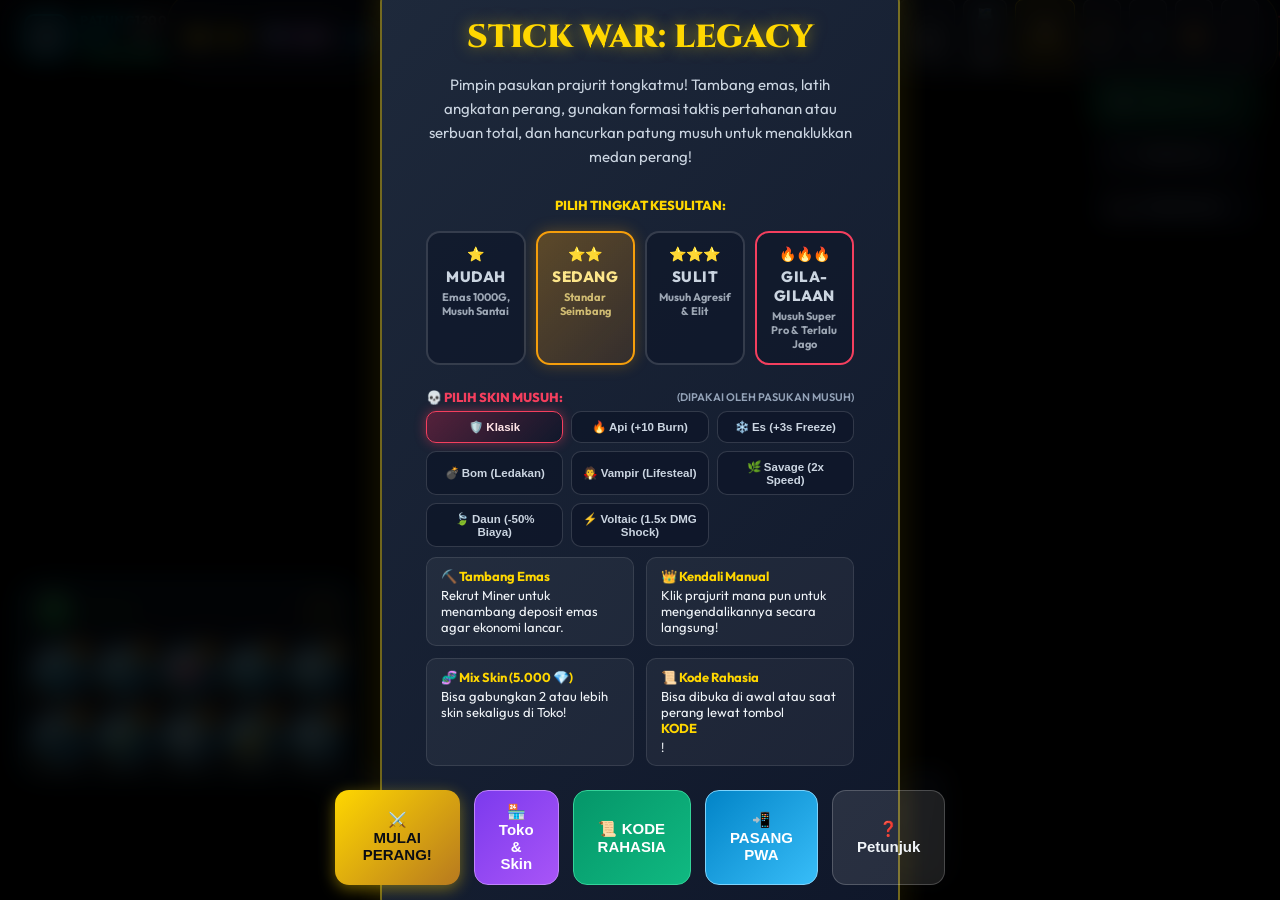
==== commit 12f666de: "feat: enhance Stick War Legacy with PWA, sound engine, and clean project architecture" ====
--- a/index.html
+++ b/index.html
@@ -2,9 +2,17 @@
 <html lang="id">
 <head>
     <meta charset="UTF-8">
-    <meta name="viewport" content="width=device-width, initial-scale=1.0">
+    <meta name="viewport" content="width=device-width, initial-scale=1.0, maximum-scale=1.0, user-scalable=no, viewport-fit=cover">
     <title>Stick War: Legacy - Perang Tongkat Legenda</title>
-    <meta name="description" content="Game strategi Stick War Legacy dengan grafis stickman halus, sistem ekonomi tambang emas, perintah taktis pasukan, kendali manual prajurit, dan pertempuran patung kolosal.">
+    <meta name="description" content="Game strategi Stick War Legacy dengan grafis stickman halus, sistem ekonomi tambang emas, perintah taktis pasukan, kendali manual prajurit, skin Savage bertanduk buas, dan pertempuran patung kolosal.">
+    <meta name="theme-color" content="#0a0e17">
+    <meta name="apple-mobile-web-app-capable" content="yes">
+    <meta name="apple-mobile-web-app-status-bar-style" content="black-translucent">
+    <meta name="apple-mobile-web-app-title" content="Stick War">
+    <link rel="manifest" href="manifest.json">
+    <link rel="apple-touch-icon" href="apple-touch-icon.png">
+    <link rel="icon" type="image/png" sizes="192x192" href="icon-192.png">
+    <link rel="icon" type="image/svg+xml" href="icon.svg">
     <link rel="stylesheet" href="style.css">
 </head>
 <body>
@@ -54,9 +62,19 @@
                     <span id="pill-cheat-spell" class="cheat-pill spell hidden">SPELL ∞</span>
                     <span id="pill-cheat-gems" class="cheat-pill gem hidden">GEMS ∞</span>
                     <span id="pill-cheat-upgrade" class="cheat-pill upgrade hidden">UPGRADE MAX</span>
+                    <span id="pill-cheat-spy" class="cheat-pill spy hidden">RADAR INTEL</span>
+                    <span id="pill-cheat-statue" class="cheat-pill statue hidden">PATUNG KEBAL</span>
+                    <span id="pill-cheat-heart" class="cheat-pill heart hidden">❤️ IMMORTAL ARMY</span>
+                    <span id="pill-cheat-hitting" class="cheat-pill hitting hidden">💀 1-HIT KILL</span>
+                    <span id="pill-enemy-heart" class="cheat-pill enemy-pill hidden">💀❤️ MUSUH IMMORTAL</span>
+                    <span id="pill-enemy-hitting" class="cheat-pill enemy-pill hidden">💀⚔️ MUSUH 1-HIT</span>
+                    <span id="pill-enemy-gold" class="cheat-pill enemy-pill hidden">💀💰 MUSUH GOLD ∞</span>
+                    <span id="pill-enemy-statue" class="cheat-pill enemy-pill hidden">💀🛡️ MUSUH KEBAL</span>
                 </div>
 
                 <div class="hud-actions">
+                    <button class="hud-btn" id="btn-fullscreen" title="Layar Penuh (Fullscreen)">⛶ FULL</button>
+                    <button class="hud-btn hidden" id="btn-pwa-install" title="Pasang Game (PWA Install)">📲 PASANG</button>
                     <button class="hud-btn" id="btn-shop" title="Toko Penyihir & Peningkatan Senjata">🏪 TOKO</button>
                     <button class="hud-btn" id="btn-track" title="Ganti Lagu Perang Stick War (BGM Jukebox)">🎵 Inamorta War March</button>
                     <button class="hud-btn hd-active" id="btn-hd" title="Ubah Mode Grafis HD (Ultra Sharp)">💎 HD</button>
@@ -87,6 +105,54 @@
 
         <!-- ENEMY SPELL WARNING BANNER -->
         <div id="enemy-spell-banner" class="enemy-spell-banner hidden"></div>
+
+        <!-- EMERGENCY REINFORCEMENTS WARNING BANNER -->
+        <div id="emergency-warning-banner" class="emergency-warning-banner hidden">
+            <div class="emergency-warning-content">
+                <span class="emergency-warning-icon" id="emergency-warning-icon-left">🚨</span>
+                <div class="emergency-warning-textbox">
+                    <div class="emergency-warning-title" id="emergency-warning-title">PERHATIAN! MUSUH MEMANGGIL BALA BANTUAN!</div>
+                    <div class="emergency-warning-detail" id="emergency-warning-detail">Patung musuh sekarat (&lt; 1000 HP)! Bala bantuan darurat dan mantra perang dikerahkan!</div>
+                </div>
+                <span class="emergency-warning-icon" id="emergency-warning-icon-right">🚨</span>
+            </div>
+        </div>
+
+        <!-- ENEMY INTEL SPY RADAR (Cheat: lookinvisble) -->
+        <div id="enemy-spy-hud" class="hidden">
+            <div class="spy-header">
+                <span class="spy-title">👁️ RADAR MUSUH</span>
+                <div class="spy-header-right">
+                    <span class="spy-badge" id="spy-stance-badge">BERTAHAN</span>
+                    <button id="btn-spy-toggle" class="spy-toggle-collapse-btn" title="Sembunyikan / Tampilkan Detail Radar Musuh (Panah Atas / Bawah)">▼</button>
+                </div>
+            </div>
+            <div class="spy-body">
+                <div class="spy-row">
+                    <span class="spy-label">💰 Emas Musuh:</span>
+                    <span class="spy-val" id="spy-gold-val">500 Gold</span>
+                </div>
+                <div class="spy-row">
+                    <span class="spy-label">👕 Skin Musuh:</span>
+                    <span class="spy-val" id="spy-skin-val">Klasik 🛡️</span>
+                </div>
+                <div class="spy-row">
+                    <span class="spy-label">🪖 Pasukan Musuh:</span>
+                    <span class="spy-val" id="spy-army-val">0 Prajurit</span>
+                </div>
+                <div class="spy-army-breakdown" id="spy-army-breakdown">
+                    Tidak ada prajurit di lapangan
+                </div>
+                <div class="spy-row">
+                    <span class="spy-label">🔮 Mantra Musuh:</span>
+                    <span class="spy-val" id="spy-spell-val">Siaga Meluncurkan Mantra!</span>
+                </div>
+                <div class="spy-row">
+                    <span class="spy-label">⏳ Produksi Musuh:</span>
+                    <span class="spy-val" id="spy-train-val">Standby</span>
+                </div>
+            </div>
+        </div>
 
         <!-- TACTICAL STANCE ORDERS (Top Right) -->
         <aside id="stance-hud">
@@ -102,6 +168,14 @@
                 <span>🏰</span>
                 <span>MUNDUR (R)</span>
             </button>
+            <button class="stance-btn exit-castle-btn hidden" id="btn-release-castle" title="Keluarkan pasukan dari benteng pertahanan">
+                <span>🚪</span>
+                <span id="castle-garrison-badge">KELUAR BENTENG</span>
+            </button>
+            <button class="stance-btn emergency-call-btn hidden" id="btn-call-reinforcements" title="Panggil bala bantuan darurat kerajaan saat patung terancam (<1000 HP atau tekan B)">
+                <span>👑</span>
+                <span id="call-reinforcements-badge">BALA BANTUAN!</span>
+            </button>
         </aside>
 
         <!-- CANVAS GAME VIEWPORT -->
@@ -122,8 +196,30 @@
             <button class="ctrl-btn" id="btn-release-control">Mode Auto (Esc)</button>
         </div>
 
+        <!-- MOBILE VIRTUAL GAMEPAD (When a player unit is selected on phone/tablet) -->
+        <div id="mobile-ctrl-dpad" class="mobile-ctrl-dpad hidden">
+            <div class="dpad-left-cluster">
+                <button id="btn-touch-left" class="touch-btn" aria-label="Mundur">◀️ KIRI</button>
+                <button id="btn-touch-right" class="touch-btn" aria-label="Maju">KANAN ▶️</button>
+            </div>
+            <div class="dpad-action-cluster">
+                <button id="btn-touch-block" class="touch-btn block" aria-label="Tangkis">🛡️ TANGKIS</button>
+                <button id="btn-touch-attack" class="touch-btn attack" aria-label="Serang">⚔️ SERANG</button>
+                <button id="btn-touch-exit" class="touch-btn exit" aria-label="Lepas">❌ LEPAS</button>
+            </div>
+        </div>
+
         <!-- CRYSTAL BALL SPELLS DOCK (Inspired by Wizard Armory) -->
         <aside id="spells-hud">
+            <!-- PAGE NAVIGATION & HIDE/SHOW TRAY TOGGLE -->
+            <div id="spell-page-control">
+                <div class="spell-nav-left">
+                    <button id="btn-spell-page" class="spell-nav-circle-btn" title="Ganti Halaman Mantra (Tekan P)">▶</button>
+                    <span id="spell-page-indicator">HAL 1/2</span>
+                </div>
+                <button id="btn-spell-toggle" class="spell-toggle-collapse-btn" title="Sembunyikan / Tampilkan Rak Mantra (Panah Atas / Bawah / Tekan V)">▼</button>
+            </div>
+
             <!-- 1. Miner Hustle (Q) -->
             <div class="spell-orb-card" id="spell-minerHustle" data-spell="minerHustle" title="Miner Hustle: Lari cepat & hasil tambang ganda 2x (Q)">
                 <div class="orb-sphere">
@@ -237,6 +333,127 @@
                 <div class="orb-sphere">
                     <div class="orb-glint"></div>
                     <span class="orb-icon">☠️</span>
+                    <div class="orb-cd-overlay hidden"></div>
+                </div>
+                <div class="orb-wood-base"></div>
+                <span class="orb-stock-badge">2</span>
+                <span class="orb-key-badge">U</span>
+            </div>
+
+            <!-- ===== PAGE 2 SPELLS (From Reference Photos 1 & 2) ===== -->
+            <!-- 11. Flame War Cry (Q) - Foto 1 -->
+            <div class="spell-orb-card hidden-by-page" id="spell-flameHelm" data-spell="flameHelm" title="Flame War Cry: Seluruh prajurit membara kobaran api (+12 Burn per serangan) (Q)">
+                <div class="orb-sphere">
+                    <div class="orb-glint"></div>
+                    <span class="orb-icon">🔥</span>
+                    <div class="orb-cd-overlay hidden"></div>
+                </div>
+                <div class="orb-wood-base"></div>
+                <span class="orb-stock-badge">3</span>
+                <span class="orb-key-badge">Q</span>
+            </div>
+
+            <!-- 12. Divine Aegis (W) - Foto 1 -->
+            <div class="spell-orb-card hidden-by-page" id="spell-divineShield" data-spell="divineShield" title="Divine Aegis: Perisai suci meredam 70% kerusakan musuh (15s) (W)">
+                <div class="orb-sphere">
+                    <div class="orb-glint"></div>
+                    <span class="orb-icon">🛡️</span>
+                    <div class="orb-cd-overlay hidden"></div>
+                </div>
+                <div class="orb-wood-base"></div>
+                <span class="orb-stock-badge">2</span>
+                <span class="orb-key-badge">W</span>
+            </div>
+
+            <!-- 13. Archidon Volley (E) - Foto 1 -->
+            <div class="spell-orb-card hidden-by-page" id="spell-archidonFury" data-spell="archidonFury" title="Archidon Volley: Seluruh pemanah meluncurkan 3 panah serentak (E)">
+                <div class="orb-sphere">
+                    <div class="orb-glint"></div>
+                    <span class="orb-icon">🏹</span>
+                    <div class="orb-cd-overlay hidden"></div>
+                </div>
+                <div class="orb-wood-base"></div>
+                <span class="orb-stock-badge">3</span>
+                <span class="orb-key-badge">E</span>
+            </div>
+
+            <!-- 14. Holy Mass Mend (F) - Foto 1 -->
+            <div class="spell-orb-card hidden-by-page" id="spell-massMend" data-spell="massMend" title="Holy Mass Mend: Sembuhkan instan +350 HP seluruh prajurit & patung (F)">
+                <div class="orb-sphere">
+                    <div class="orb-glint"></div>
+                    <span class="orb-icon">💚</span>
+                    <div class="orb-cd-overlay hidden"></div>
+                </div>
+                <div class="orb-wood-base"></div>
+                <span class="orb-stock-badge">3</span>
+                <span class="orb-key-badge">F</span>
+            </div>
+
+            <!-- 15. Spearton Phalanx (T) - Foto 1 -->
+            <div class="spell-orb-card hidden-by-page" id="spell-speartonPhalanx" data-spell="speartonPhalanx" title="Spearton Phalanx: Formasi dinding perisai baja kebal & pantulkan serangan (T)">
+                <div class="orb-sphere">
+                    <div class="orb-glint"></div>
+                    <span class="orb-icon">🔱</span>
+                    <div class="orb-cd-overlay hidden"></div>
+                </div>
+                <div class="orb-wood-base"></div>
+                <span class="orb-stock-badge">3</span>
+                <span class="orb-key-badge">T</span>
+            </div>
+
+            <!-- 16. Wind Sprint (G) - Foto 2 -->
+            <div class="spell-orb-card hidden-by-page" id="spell-sprintHaste" data-spell="sprintHaste" title="Wind Sprint: Seluruh prajurit bergerak secepat kilat (+90% Speed) (G)">
+                <div class="orb-sphere">
+                    <div class="orb-glint"></div>
+                    <span class="orb-icon">🌪️</span>
+                    <div class="orb-cd-overlay hidden"></div>
+                </div>
+                <div class="orb-wood-base"></div>
+                <span class="orb-stock-badge">3</span>
+                <span class="orb-key-badge">G</span>
+            </div>
+
+            <!-- 17. Toxic Mist (H) - Foto 2 -->
+            <div class="spell-orb-card hidden-by-page" id="spell-toxicCloud" data-spell="toxicCloud" title="Toxic Mist: Hembusan kabut racun hijau melumpuhkan barisan lawan (H)">
+                <div class="orb-sphere">
+                    <div class="orb-glint"></div>
+                    <span class="orb-icon">☣️</span>
+                    <div class="orb-cd-overlay hidden"></div>
+                </div>
+                <div class="orb-wood-base"></div>
+                <span class="orb-stock-badge">3</span>
+                <span class="orb-key-badge">H</span>
+            </div>
+
+            <!-- 18. Royal Champion (J) - Foto 2 -->
+            <div class="spell-orb-card hidden-by-page" id="spell-royalCrown" data-spell="royalCrown" title="Royal Champion: Panggil Panglima Spearton Bermahkota Emas 1400 HP (J)">
+                <div class="orb-sphere">
+                    <div class="orb-glint"></div>
+                    <span class="orb-icon">👑</span>
+                    <div class="orb-cd-overlay hidden"></div>
+                </div>
+                <div class="orb-wood-base"></div>
+                <span class="orb-stock-badge">2</span>
+                <span class="orb-key-badge">J</span>
+            </div>
+
+            <!-- 19. Undead Horde (K) - Foto 2 -->
+            <div class="spell-orb-card hidden-by-page" id="spell-undeadHorde" data-spell="undeadHorde" title="Undead Horde: Bangkitkan kawanan 5 tengkorak mayat hidup dari tanah (K)">
+                <div class="orb-sphere">
+                    <div class="orb-glint"></div>
+                    <span class="orb-icon">💀</span>
+                    <div class="orb-cd-overlay hidden"></div>
+                </div>
+                <div class="orb-wood-base"></div>
+                <span class="orb-stock-badge">3</span>
+                <span class="orb-key-badge">K</span>
+            </div>
+
+            <!-- 20. Golden Thunder (U) - Foto 2 -->
+            <div class="spell-orb-card hidden-by-page" id="spell-electricStorm" data-spell="electricStorm" title="Golden Thunder: 10 petir emas membakar patung & musuh bertubi-tubi (U)">
+                <div class="orb-sphere">
+                    <div class="orb-glint"></div>
+                    <span class="orb-icon">⚡</span>
                     <div class="orb-cd-overlay hidden"></div>
                 </div>
                 <div class="orb-wood-base"></div>
@@ -338,7 +555,23 @@
                     </button>
                 </div>
 
-                <div class="help-grid">
+                <!-- Enemy Skin Selection (Start Screen) -->
+                <div style="font-weight: 800; font-size: 13px; color: #f43f5e; margin-top: 10px; margin-bottom: 6px; text-transform: uppercase; display: flex; justify-content: space-between; align-items: center;">
+                    <span>💀 PILIH SKIN MUSUH:</span>
+                    <span id="enemy-skin-hint" style="font-size: 11px; color: #94a3b8; font-weight: 600;">(Dipakai oleh pasukan musuh)</span>
+                </div>
+                <div class="enemy-skin-selector" id="enemy-skin-selector">
+                    <button class="enemy-skin-btn active" data-skin="classic">🛡️ Klasik</button>
+                    <button class="enemy-skin-btn" data-skin="fire">🔥 Api (+10 Burn)</button>
+                    <button class="enemy-skin-btn" data-skin="ice">❄️ Es (+3s Freeze)</button>
+                    <button class="enemy-skin-btn" data-skin="bomb">💣 Bom (Ledakan)</button>
+                    <button class="enemy-skin-btn" data-skin="vampire">🧛 Vampir (Lifesteal)</button>
+                    <button class="enemy-skin-btn" data-skin="savage">🌿 Savage (2x Speed)</button>
+                    <button class="enemy-skin-btn" data-skin="leaf">🍃 Daun (-50% Biaya)</button>
+                    <button class="enemy-skin-btn" data-skin="voltaic">⚡ Voltaic (1.5x DMG Shock)</button>
+                </div>
+
+                <div class="help-grid" style="margin-top: 10px;">
                     <div class="help-item">
                         <b>⛏️ Tambang Emas</b>
                         Rekrut Miner untuk menambang deposit emas agar ekonomi lancar.
@@ -348,17 +581,19 @@
                         Klik prajurit mana pun untuk mengendalikannya secara langsung!
                     </div>
                     <div class="help-item">
-                        <b>🛡️ 3 Perintah Formasi</b>
-                        Bertahan (Defend), Serang (Attack), atau Mundur (Garrison).
+                        <b>🧬 Mix Skin (5.000 💎)</b>
+                        Bisa gabungkan 2 atau lebih skin sekaligus di Toko!
                     </div>
                     <div class="help-item">
                         <b>📜 Kode Rahasia</b>
-                        Ketik <b>gemsnotreal</b> atau <b>upgradereal</b> kapan saja!
+                        Bisa dibuka di awal atau saat perang lewat tombol <b>KODE</b>!
                     </div>
                 </div>
                 <div class="modal-actions">
                     <button class="primary-btn" id="btn-start-game">⚔️ MULAI PERANG!</button>
-                    <button class="secondary-btn" id="btn-open-shop-start" style="background: linear-gradient(135deg, #7c3aed, #a855f7); color: #fff; border-color: #c084fc;">🏪 Toko & Peningkatan</button>
+                    <button class="secondary-btn" id="btn-open-shop-start" style="background: linear-gradient(135deg, #7c3aed, #a855f7); color: #fff; border-color: #c084fc;">🏪 Toko & Skin</button>
+                    <button class="secondary-btn" id="btn-open-cheat-start" style="background: linear-gradient(135deg, #059669, #10b981); color: #fff; border-color: #34d399; font-weight: 700;">📜 KODE RAHASIA</button>
+                    <button class="secondary-btn" id="btn-pwa-install-start" style="background: linear-gradient(135deg, #0284c7, #38bdf8); color: #fff; border-color: #7dd3fc; font-weight: 700;">📲 PASANG PWA</button>
                     <button class="secondary-btn" id="btn-open-help">❓ Petunjuk</button>
                 </div>
             </div>
@@ -368,16 +603,69 @@
         <div id="cheat-modal" class="modal-overlay hidden">
             <div class="modal-card">
                 <h2 class="modal-title" style="font-size: 26px;">📜 KODE RAHASIA / CHEAT</h2>
-                <p class="modal-desc" style="margin-bottom: 16px;">
-                    Ketik kode rahasia atau aktifkan langsung lewat tombol di bawah:
+                <p class="modal-desc" style="margin-bottom: 12px;">
+                    Ketik kode rahasia atau pilih target dan aktifkan langsung lewat tombol di bawah:
                 </p>
 
+                <!-- Target Cheat: Pemain, Musuh, atau Keduanya -->
+                <div class="cheat-target-selector">
+                    <span class="target-label">🎯 Target Kode:</span>
+                    <div class="target-btn-group">
+                        <button class="target-btn active" data-target="player" id="btn-target-player">👑 PEMAIN (KITA)</button>
+                        <button class="target-btn" data-target="enemy" id="btn-target-enemy">💀 MUSUH</button>
+                        <button class="target-btn" data-target="both" id="btn-target-both">⚔️ KEDUANYA (PEMAIN & MUSUH)</button>
+                    </div>
+                </div>
+
+                <!-- PASANG PASUKAN UNIT CEPAT (PEMAIN & MUSUH) -->
+                <div class="cheat-unit-spawn-panel">
+                    <div class="spawn-panel-header">
+                        <span class="spawn-panel-title">⚔️ PASANG PASUKAN UNIT LANGSUNG</span>
+                        <div class="spawn-qty-selector">
+                            <span class="qty-label">Jumlah:</span>
+                            <button class="spawn-qty-btn active" data-qty="1">x1</button>
+                            <button class="spawn-qty-btn" data-qty="3">x3</button>
+                            <button class="spawn-qty-btn" data-qty="5">x5</button>
+                            <button class="spawn-qty-btn" data-qty="10">x10</button>
+                        </div>
+                    </div>
+                    <p class="spawn-panel-desc">
+                        Pasang unit instan untuk kubu terpilih (👑 Pemain / 💀 Musuh / ⚔️ Keduanya):
+                    </p>
+                    <div class="spawn-btn-grid">
+                        <button class="cheat-spawn-btn" data-unit="miner">⛏️ Miner</button>
+                        <button class="cheat-spawn-btn" data-unit="swordwrath">⚔️ Swordwrath</button>
+                        <button class="cheat-spawn-btn" data-unit="archidon">🏹 Archidon</button>
+                        <button class="cheat-spawn-btn" data-unit="spearton">🛡️ Spearton</button>
+                        <button class="cheat-spawn-btn" data-unit="magikill">🧙 Magikill</button>
+                        <button class="cheat-spawn-btn" data-unit="giant">🧌 Giant</button>
+                        <button class="cheat-spawn-btn" data-unit="undead">🧟 Mayat</button>
+                        <button class="cheat-spawn-btn" data-unit="marrowkai">☠️ Marrowkai</button>
+                    </div>
+                </div>
+
                 <div class="cheat-input-wrap">
-                    <input type="text" id="cheat-input" class="cheat-input" placeholder="Ketik 'gemsnotreal', 'upgradereal', 'minegoldrich', 'cooldownnotspawn'..." autocomplete="off">
+                    <input type="text" id="cheat-input" class="cheat-input" placeholder="Ketik kode atau 'spawn giant 5', 'spawnenemy spearton 10'..." autocomplete="off">
                     <button class="primary-btn" id="btn-submit-cheat" style="padding: 10px 18px;">Gunakan</button>
                 </div>
 
                 <div class="cheat-list">
+                    <div class="cheat-card" style="border-left: 4px solid #ef4444;">
+                        <div class="cheat-card-info">
+                            <b>❤️ heartnothave (1heartnothave)</b>
+                            <p>Semua pasukan tak pernah mati (Immortal Army). Darah selalu penuh & kebal terhadap serangan normal.</p>
+                        </div>
+                        <button class="cheat-toggle-btn" id="toggle-cheat-heart">AKTIFKAN</button>
+                    </div>
+
+                    <div class="cheat-card" style="border-left: 4px solid #f59e0b;">
+                        <div class="cheat-card-info">
+                            <b>💀 hittingmebro (2hittingmebro)</b>
+                            <p>Satu kali hit langsung mati (One-hit Kill). TAPI saat mengenai target yang tak pernah mati, target tetap gugur setelah 10 hit!</p>
+                        </div>
+                        <button class="cheat-toggle-btn" id="toggle-cheat-hitting">AKTIFKAN</button>
+                    </div>
+
                     <div class="cheat-card">
                         <div class="cheat-card-info">
                             <b>💎 gemsnotreal</b>
@@ -424,6 +712,22 @@
                             <p>Spell tak terbatas (stok selalu 99 & tanpa waktu cooldown)</p>
                         </div>
                         <button class="cheat-toggle-btn" id="toggle-cheat-spell">AKTIFKAN</button>
+                    </div>
+
+                    <div class="cheat-card">
+                        <div class="cheat-card-info">
+                            <b>👁️ lookinvisble (1lookinvisble)</b>
+                            <p>Radar Intelijen Musuh: melihat progress emas musuh, stance, pasukan, dan mantra yang dipakai</p>
+                        </div>
+                        <button class="cheat-toggle-btn" id="toggle-cheat-spy">AKTIFKAN</button>
+                    </div>
+
+                    <div class="cheat-card">
+                        <div class="cheat-card-info">
+                            <b>🛡️ mymart (2mymart)</b>
+                            <p>Patung kebal abadi: patung kerajaan pemain tak pernah hancur & kebal dari seluruh serangan musuh</p>
+                        </div>
+                        <button class="cheat-toggle-btn" id="toggle-cheat-statue">AKTIFKAN</button>
                     </div>
                 </div>
 
@@ -528,7 +832,7 @@
                 <!-- Shop Navigation Tabs -->
                 <div class="shop-tabs">
                     <button class="shop-tab-btn active" data-tab="upgrades">⚔️ PENINGKATAN SENJATA (10 KATEGORI)</button>
-                    <button class="shop-tab-btn" data-tab="skins">🔥 SKIN ELEMEN (API & ES)</button>
+                    <button class="shop-tab-btn" data-tab="skins">🦴 SKIN PASUKAN & ELEMEN</button>
                     <button class="shop-tab-btn" data-tab="spells">🔮 PEMBELIAN SPELL (10 MANTRA)</button>
                 </div>
 
@@ -540,10 +844,10 @@
                     <div class="upgrade-list" id="shop-upgrades-container"></div>
                 </div>
 
-                <!-- Tab 2: Skins (Api & Es) -->
+                <!-- Tab 2: Skins (Klasik, Api, Es, Bom, Vampire, Savage) -->
                 <div class="shop-tab-pane hidden" id="shop-pane-skins">
-                    <div style="font-size: 12px; color: #cbd5e1; margin-bottom: 12px; background: rgba(30, 41, 59, 0.7); padding: 8px 14px; border-radius: 8px; border-left: 3px solid #ff6b00;">
-                        🔥 <b>Skin Api:</b> Efek bakar 10 kerusakan & membalas 5 kerusakan api saat menerima damage! | ❄️ <b>Skin Es:</b> Musuh MEMBEKU 3 detik saat menyerang kita & efek slow gerak -35%!
+                    <div style="font-size: 12px; color: #cbd5e1; margin-bottom: 12px; background: rgba(30, 41, 59, 0.7); padding: 8px 14px; border-radius: 8px; border-left: 3px solid #10b981;">
+                        🦴 <b>Skin Savage:</b> 2X Speed pukulan/tambang & Magikill summon minion tak terbatas (min. 10)! | 🔥 <b>Skin Api:</b> Bakar 10 DMG & balas api! | ❄️ <b>Skin Es:</b> Musuh BEKU 3 dtk & slow -35%!
                     </div>
                     <div class="skins-grid" id="shop-skins-container"></div>
                 </div>
@@ -556,6 +860,16 @@
                     <div class="shop-grid" id="shop-spells-container"></div>
                 </div>
             </div>
+        </div>
+    </div>
+
+    <!-- ORIENTATION PROMPT OVERLAY (Mobile/Tablet Portrait Hint) -->
+    <div id="orientation-overlay" class="orientation-overlay hidden">
+        <div class="orientation-card">
+            <div class="orient-icon">📱 ➔ 🔄</div>
+            <h2>PUTAR LAYAR KE HORIZONTAL</h2>
+            <p>Untuk pengalaman bermain Stick War: Legacy yang paling seru dan leluasa, silakan putar layar HP/Tablet ke mode <b>Landscape</b>.</p>
+            <button id="btn-dismiss-orient" class="orient-btn">Lanjut Bermain</button>
         </div>
     </div>
 
@@ -589,6 +903,24 @@
                     document.querySelectorAll('.diff-btn').forEach(b => b.classList.remove('active'));
                     btn.classList.add('active');
                     if (window.game) window.game.difficulty = selectedDiff;
+                    const hintEl = document.getElementById('enemy-skin-hint');
+                    if (hintEl) {
+                        if (selectedDiff === 'insane') {
+                            hintEl.innerHTML = '<span style="color:#ef4444; font-weight:700;">(Mode Gila: skin musuh diacak otomatis per unit 🔥)</span>';
+                        } else {
+                            hintEl.textContent = '(Dipakai oleh pasukan musuh)';
+                        }
+                    }
+                });
+            });
+
+            // Enemy Skin selection buttons in start modal
+            document.querySelectorAll('.enemy-skin-btn').forEach(btn => {
+                btn.addEventListener('click', () => {
+                    const skin = btn.dataset.skin;
+                    if (window.game) window.game.setEnemySkin(skin);
+                    document.querySelectorAll('.enemy-skin-btn').forEach(b => b.classList.remove('active'));
+                    btn.classList.add('active');
                 });
             });
 
@@ -631,16 +963,18 @@
                 helpModal.classList.add('hidden');
             });
 
-            // Cheat Modal Open / Close
+            // Cheat Modal Open / Close (Awal Permainan & Di Dalam Permainan)
             const cheatBtn = document.getElementById('btn-cheat');
+            const cheatBtnStart = document.getElementById('btn-open-cheat-start');
             const closeCheatBtn = document.getElementById('btn-close-cheat');
-            if (cheatBtn) {
-                cheatBtn.addEventListener('click', () => {
-                    cheatModal.classList.remove('hidden');
-                    window.game.updateCheatUI();
-                    document.getElementById('cheat-input').focus();
-                });
-            }
+            const openCheatModal = () => {
+                cheatModal.classList.remove('hidden');
+                if (window.game) window.game.updateCheatUI();
+                const inp = document.getElementById('cheat-input');
+                if (inp) inp.focus();
+            };
+            if (cheatBtn) cheatBtn.addEventListener('click', openCheatModal);
+            if (cheatBtnStart) cheatBtnStart.addEventListener('click', openCheatModal);
             if (closeCheatBtn) {
                 closeCheatBtn.addEventListener('click', () => {
                     cheatModal.classList.add('hidden');
@@ -664,7 +998,45 @@
                 });
             }
 
-            // Toggle Cheat buttons inside modal
+            // Unit Spawn Panel in Cheat Modal
+            let currentSpawnQty = 1;
+            document.querySelectorAll('.spawn-qty-btn').forEach(btn => {
+                btn.addEventListener('click', () => {
+                    currentSpawnQty = parseInt(btn.dataset.qty) || 1;
+                    document.querySelectorAll('.spawn-qty-btn').forEach(b => b.classList.remove('active'));
+                    btn.classList.add('active');
+                });
+            });
+
+            document.querySelectorAll('.cheat-spawn-btn').forEach(btn => {
+                btn.addEventListener('click', () => {
+                    const unit = btn.dataset.unit;
+                    if (window.game) {
+                        window.game.cheatSpawnUnit(unit, null, currentSpawnQty);
+                    }
+                });
+            });
+
+            // Target Cheat Buttons (Pemain / Musuh / Keduanya)
+            document.querySelectorAll('.target-btn').forEach(btn => {
+                btn.addEventListener('click', () => {
+                    if (window.game) window.game.setCheatTarget(btn.dataset.target);
+                });
+            });
+
+            const toggleHeart = document.getElementById('toggle-cheat-heart');
+            if (toggleHeart) {
+                toggleHeart.addEventListener('click', () => {
+                    if (window.game) window.game.applyCheat('heartnothave');
+                });
+            }
+            const toggleHitting = document.getElementById('toggle-cheat-hitting');
+            if (toggleHitting) {
+                toggleHitting.addEventListener('click', () => {
+                    if (window.game) window.game.applyCheat('hittingmebro');
+                });
+            }
+
             const toggleGems = document.getElementById('toggle-cheat-gems');
             if (toggleGems) {
                 toggleGems.addEventListener('click', () => {
@@ -699,6 +1071,18 @@
             if (toggleSpell) {
                 toggleSpell.addEventListener('click', () => {
                     window.game.applyCheat('spellol');
+                });
+            }
+            const toggleSpy = document.getElementById('toggle-cheat-spy');
+            if (toggleSpy) {
+                toggleSpy.addEventListener('click', () => {
+                    window.game.applyCheat('lookinvisble');
+                });
+            }
+            const toggleStatue = document.getElementById('toggle-cheat-statue');
+            if (toggleStatue) {
+                toggleStatue.addEventListener('click', () => {
+                    window.game.applyCheat('mymart');
                 });
             }
 
@@ -781,10 +1165,52 @@
                 });
             });
 
-            // Stance Buttons
+            // Spell Page Toggle Button (Matching green round button in reference photo)
+            const spellPageBtn = document.getElementById('btn-spell-page');
+            if (spellPageBtn) {
+                spellPageBtn.addEventListener('click', () => {
+                    if (window.game) window.game.toggleSpellPage();
+                });
+            }
+
+            // Sembunyikan / Tampilkan Rak Mantra (Panah Atas / Bawah)
+            const spellToggleBtn = document.getElementById('btn-spell-toggle');
+            if (spellToggleBtn) {
+                spellToggleBtn.addEventListener('click', () => {
+                    if (window.game) window.game.toggleSpellTray();
+                });
+            }
+
+            // Sembunyikan / Tampilkan Detail Radar Intelijen Musuh (Panah Atas / Bawah)
+            const spyToggleBtn = document.getElementById('btn-spy-toggle');
+            if (spyToggleBtn) {
+                spyToggleBtn.addEventListener('click', () => {
+                    if (window.game) window.game.toggleEnemySpyHUD();
+                });
+            }
+
+            // Stance Buttons & Castle Exit Button
             document.querySelectorAll('.stance-btn').forEach(btn => {
                 btn.addEventListener('click', () => {
-                    window.game.setStance(btn.dataset.stance);
+                    if (btn.id === 'btn-release-castle') {
+                        if (window.game) {
+                            if (window.game.playerStance === 'retreat') {
+                                window.game.setStance('defend');
+                            } else {
+                                window.game.releaseGarrisonedUnits('player');
+                            }
+                        }
+                        return;
+                    }
+                    if (btn.id === 'btn-call-reinforcements') {
+                        if (window.game) {
+                            window.game.triggerPlayerEmergencyReinforcements();
+                        }
+                        return;
+                    }
+                    if (btn.dataset.stance && window.game) {
+                        window.game.setStance(btn.dataset.stance);
+                    }
                 });
             });
 
@@ -830,6 +1256,59 @@
                 pauseBtn.innerText = window.game.paused ? '▶️' : '⏸️';
                 window.game.showToast(window.game.paused ? 'Game Dijeda' : 'Game Dilanjutkan');
             });
+
+            // PWA Service Worker Registration & Offline Caching
+            if ('serviceWorker' in navigator) {
+                window.addEventListener('load', () => {
+                    navigator.serviceWorker.register('./sw.js')
+                        .then(reg => {
+                            console.log('Stick War PWA ServiceWorker registered with scope:', reg.scope);
+                        })
+                        .catch(err => {
+                            console.warn('Stick War ServiceWorker registration failed:', err);
+                        });
+                });
+            }
+
+            // PWA Install Prompt handling
+            let deferredPrompt = null;
+            const pwaInstallBtn = document.getElementById('btn-pwa-install');
+            const pwaInstallStartBtn = document.getElementById('btn-pwa-install-start');
+
+            const triggerPwaInstall = async () => {
+                if (deferredPrompt) {
+                    deferredPrompt.prompt();
+                    const { outcome } = await deferredPrompt.userChoice;
+                    if (outcome === 'accepted') {
+                        if (pwaInstallBtn) pwaInstallBtn.classList.add('hidden');
+                        if (pwaInstallStartBtn) pwaInstallStartBtn.classList.add('hidden');
+                    }
+                    deferredPrompt = null;
+                } else if (window.game) {
+                    window.game.showToast('Gunakan menu browser untuk "Tambahkan ke Layar Utama" (Install App)', 'gold');
+                }
+            };
+
+            window.addEventListener('beforeinstallprompt', (e) => {
+                e.preventDefault();
+                deferredPrompt = e;
+                if (pwaInstallBtn) {
+                    pwaInstallBtn.classList.remove('hidden');
+                }
+            });
+
+            if (pwaInstallBtn) {
+                pwaInstallBtn.addEventListener('click', triggerPwaInstall);
+            }
+            if (pwaInstallStartBtn) {
+                pwaInstallStartBtn.addEventListener('click', triggerPwaInstall);
+            }
+
+            window.addEventListener('appinstalled', () => {
+                if (pwaInstallBtn) pwaInstallBtn.classList.add('hidden');
+                if (pwaInstallStartBtn) pwaInstallStartBtn.classList.add('hidden');
+                if (window.game) window.game.showToast('🎉 Stick War: Legacy berhasil diinstal di perangkat Anda!', 'gold');
+            });
         });
     </script>
 </body>
--- a/style.css
+++ b/style.css
@@ -279,6 +279,40 @@
     border-color: #3b82f6;
     color: #93c5fd;
     box-shadow: 0 0 20px rgba(59, 130, 246, 0.4);
+}
+
+.stance-btn.exit-castle-btn {
+    background: linear-gradient(135deg, rgba(234, 179, 8, 0.45), rgba(161, 98, 7, 0.35));
+    border-color: #ffd700;
+    color: #fef08a;
+    box-shadow: 0 0 16px rgba(234, 179, 8, 0.6);
+    animation: exitCastlePulse 1.2s infinite alternate ease-in-out;
+}
+.stance-btn.exit-castle-btn:hover {
+    border-color: #ffffff;
+    box-shadow: 0 0 24px rgba(250, 204, 21, 0.95);
+}
+@keyframes exitCastlePulse {
+    0% { transform: scale(1); box-shadow: 0 0 10px rgba(234, 179, 8, 0.4); }
+    100% { transform: scale(1.05); box-shadow: 0 0 24px rgba(234, 179, 8, 0.9); }
+}
+
+.stance-btn.emergency-call-btn {
+    background: linear-gradient(135deg, rgba(2, 132, 199, 0.75), rgba(234, 179, 8, 0.85)) !important;
+    border: 2px solid #ffd700 !important;
+    color: #ffffff !important;
+    font-weight: 900 !important;
+    box-shadow: 0 0 20px rgba(56, 189, 248, 0.85), inset 0 0 10px rgba(255, 215, 0, 0.5) !important;
+    animation: emergencyCallPulse 0.85s infinite alternate ease-in-out !important;
+    cursor: pointer;
+}
+.stance-btn.emergency-call-btn:hover {
+    border-color: #ffffff !important;
+    box-shadow: 0 0 30px rgba(234, 179, 8, 1) !important;
+}
+@keyframes emergencyCallPulse {
+    0% { transform: scale(1); box-shadow: 0 0 15px rgba(56, 189, 248, 0.7); border-color: #38bdf8; }
+    100% { transform: scale(1.08); box-shadow: 0 0 32px rgba(234, 179, 8, 1); border-color: #ffd700; }
 }
 
 /* ================= BOTTOM DECK (UNIT RECRUITMENT) ================= */
@@ -763,9 +797,174 @@
     box-shadow: 0 0 10px rgba(16, 185, 129, 0.5);
 }
 
+.cheat-target-selector {
+    display: flex;
+    align-items: center;
+    justify-content: space-between;
+    gap: 10px;
+    background: rgba(15, 23, 42, 0.65);
+    border: 1px solid rgba(255, 255, 255, 0.12);
+    border-radius: 12px;
+    padding: 8px 12px;
+    margin-bottom: 12px;
+}
+
+.cheat-target-selector .target-label {
+    font-size: 13px;
+    font-weight: 800;
+    color: #ffd700;
+    letter-spacing: 0.5px;
+}
+
+.target-btn-group {
+    display: flex;
+    gap: 6px;
+}
+
+.target-btn {
+    background: rgba(255, 255, 255, 0.08);
+    border: 1px solid rgba(255, 255, 255, 0.15);
+    color: #cbd5e1;
+    font-size: 11px;
+    font-weight: 800;
+    padding: 6px 12px;
+    border-radius: 8px;
+    cursor: pointer;
+    transition: all 0.2s cubic-bezier(0.4, 0, 0.2, 1);
+}
+
+.target-btn:hover {
+    background: rgba(255, 255, 255, 0.18);
+    color: #fff;
+    transform: translateY(-1px);
+}
+
+.target-btn.active {
+    background: linear-gradient(135deg, #f59e0b, #d97706);
+    border-color: #ffd700;
+    color: #000;
+    box-shadow: 0 0 12px rgba(245, 158, 11, 0.6);
+    font-weight: 900;
+}
+
+.target-btn[data-target="enemy"].active {
+    background: linear-gradient(135deg, #ef4444, #991b1b);
+    border-color: #fca5a5;
+    color: #fff;
+    box-shadow: 0 0 12px rgba(239, 68, 68, 0.6);
+}
+
+.target-btn[data-target="both"].active {
+    background: linear-gradient(135deg, #8b5cf6, #6d28d9);
+    border-color: #c4b5fd;
+    color: #fff;
+    box-shadow: 0 0 12px rgba(139, 92, 246, 0.6);
+}
+
+/* Cheat Unit Spawn Panel */
+.cheat-unit-spawn-panel {
+    background: rgba(15, 23, 42, 0.75);
+    border: 1px solid rgba(56, 189, 248, 0.25);
+    border-radius: 12px;
+    padding: 10px 14px;
+    margin-bottom: 12px;
+}
+
+.spawn-panel-header {
+    display: flex;
+    align-items: center;
+    justify-content: space-between;
+    gap: 8px;
+    margin-bottom: 4px;
+}
+
+.spawn-panel-title {
+    font-size: 13px;
+    font-weight: 800;
+    color: #38bdf8;
+    letter-spacing: 0.5px;
+}
+
+.spawn-qty-selector {
+    display: flex;
+    align-items: center;
+    gap: 4px;
+}
+
+.spawn-qty-selector .qty-label {
+    font-size: 11px;
+    color: #94a3b8;
+    font-weight: 700;
+}
+
+.spawn-qty-btn {
+    background: rgba(255, 255, 255, 0.08);
+    border: 1px solid rgba(255, 255, 255, 0.15);
+    color: #cbd5e1;
+    font-size: 10px;
+    font-weight: 800;
+    padding: 3px 8px;
+    border-radius: 6px;
+    cursor: pointer;
+    transition: all 0.2s;
+}
+
+.spawn-qty-btn:hover {
+    background: rgba(255, 255, 255, 0.2);
+    color: #fff;
+}
+
+.spawn-qty-btn.active {
+    background: #38bdf8;
+    color: #000;
+    border-color: #bae6fd;
+    box-shadow: 0 0 8px rgba(56, 189, 248, 0.6);
+}
+
+.spawn-panel-desc {
+    font-size: 11px;
+    color: #94a3b8;
+    margin-bottom: 8px;
+}
+
+.spawn-btn-grid {
+    display: grid;
+    grid-template-columns: repeat(4, 1fr);
+    gap: 6px;
+}
+
+.cheat-spawn-btn {
+    background: rgba(255, 255, 255, 0.07);
+    border: 1px solid rgba(255, 255, 255, 0.12);
+    color: #f1f5f9;
+    font-size: 11px;
+    font-weight: 700;
+    padding: 7px 4px;
+    border-radius: 8px;
+    cursor: pointer;
+    transition: all 0.2s cubic-bezier(0.16, 1, 0.3, 1);
+    display: flex;
+    align-items: center;
+    justify-content: center;
+    text-align: center;
+}
+
+.cheat-spawn-btn:hover {
+    background: rgba(56, 189, 248, 0.25);
+    border-color: #38bdf8;
+    color: #fff;
+    transform: translateY(-2px);
+    box-shadow: 0 4px 10px rgba(56, 189, 248, 0.35);
+}
+
+.cheat-spawn-btn:active {
+    transform: scale(0.96);
+}
+
 /* Active Cheats HUD Indicator */
 #active-cheats-hud {
     display: flex;
+    flex-wrap: wrap;
     gap: 6px;
     margin-left: 8px;
 }
@@ -801,6 +1000,190 @@
     background: #34d399;
     color: #000;
     box-shadow: 0 0 10px rgba(52, 211, 153, 0.6);
+}
+
+.cheat-pill.gem {
+    background: #ec4899;
+    color: #fff;
+    box-shadow: 0 0 10px rgba(236, 72, 153, 0.6);
+}
+
+.cheat-pill.upgrade {
+    background: #f97316;
+    color: #fff;
+    box-shadow: 0 0 10px rgba(249, 115, 22, 0.6);
+}
+
+.cheat-pill.spy {
+    background: #38bdf8;
+    color: #000;
+    box-shadow: 0 0 10px rgba(56, 189, 248, 0.6);
+}
+
+.cheat-pill.statue {
+    background: #eab308;
+    color: #000;
+    box-shadow: 0 0 10px rgba(234, 179, 8, 0.6);
+}
+
+.cheat-pill.heart {
+    background: linear-gradient(135deg, #ef4444, #be123c);
+    color: #fff;
+    box-shadow: 0 0 12px rgba(239, 68, 68, 0.7);
+}
+
+.cheat-pill.hitting {
+    background: linear-gradient(135deg, #f59e0b, #b45309);
+    color: #000;
+    box-shadow: 0 0 12px rgba(245, 158, 11, 0.7);
+}
+
+.cheat-pill.enemy-pill {
+    background: linear-gradient(135deg, #881337, #4c0519);
+    color: #fecdd3;
+    border: 1px solid rgba(244, 63, 94, 0.4);
+    box-shadow: 0 0 10px rgba(225, 29, 72, 0.6);
+}
+
+/* ================= ENEMY INTEL SPY RADAR HUD ================= */
+#enemy-spy-hud {
+    position: absolute;
+    bottom: 85px;
+    right: 250px;
+    width: 280px;
+    background: rgba(15, 23, 42, 0.95);
+    border: 2px solid rgba(56, 189, 248, 0.6);
+    border-radius: 14px;
+    box-shadow: 0 10px 30px rgba(0, 0, 0, 0.85), 0 0 20px rgba(56, 189, 248, 0.35);
+    backdrop-filter: blur(12px);
+    padding: 10px 14px;
+    z-index: 25;
+    color: #f8fafc;
+    font-family: inherit;
+    animation: fadeIn 0.3s ease;
+    transition: all 0.25s ease;
+}
+
+#enemy-spy-hud.collapsed {
+    padding: 6px 12px;
+    border-color: rgba(56, 189, 248, 0.45);
+    box-shadow: 0 4px 15px rgba(0, 0, 0, 0.7), 0 0 10px rgba(56, 189, 248, 0.2);
+}
+
+#enemy-spy-hud.collapsed .spy-body {
+    display: none !important;
+}
+
+#enemy-spy-hud.collapsed .spy-header {
+    border-bottom: none;
+    padding-bottom: 0;
+    margin-bottom: 0;
+}
+
+.spy-header {
+    display: flex;
+    align-items: center;
+    justify-content: space-between;
+    border-bottom: 1px solid rgba(56, 189, 248, 0.3);
+    padding-bottom: 7px;
+    margin-bottom: 8px;
+}
+
+.spy-header-right {
+    display: flex;
+    align-items: center;
+    gap: 6px;
+}
+
+.spy-toggle-collapse-btn {
+    width: 24px;
+    height: 24px;
+    border-radius: 50%;
+    background: rgba(15, 23, 42, 0.9);
+    border: 1px solid rgba(56, 189, 248, 0.5);
+    color: #38bdf8;
+    font-size: 11px;
+    font-weight: 900;
+    display: flex;
+    align-items: center;
+    justify-content: center;
+    cursor: pointer;
+    box-shadow: 0 0 8px rgba(56, 189, 248, 0.3);
+    transition: all 0.2s cubic-bezier(0.4, 0, 0.2, 1);
+}
+
+.spy-toggle-collapse-btn:hover {
+    background: #38bdf8;
+    color: #000;
+    transform: scale(1.15);
+    box-shadow: 0 0 12px rgba(56, 189, 248, 0.8);
+}
+
+.spy-title {
+    font-size: 13px;
+    font-weight: 800;
+    color: #38bdf8;
+    letter-spacing: 0.5px;
+}
+
+.spy-badge {
+    font-size: 10px;
+    font-weight: 800;
+    padding: 2px 7px;
+    border-radius: 6px;
+    text-transform: uppercase;
+}
+
+.spy-badge.defend {
+    background: rgba(59, 130, 246, 0.3);
+    color: #60a5fa;
+    border: 1px solid #3b82f6;
+}
+
+.spy-badge.attack {
+    background: rgba(239, 68, 68, 0.3);
+    color: #f87171;
+    border: 1px solid #ef4444;
+}
+
+.spy-badge.retreat {
+    background: rgba(245, 158, 11, 0.3);
+    color: #fbbf24;
+    border: 1px solid #f59e0b;
+}
+
+.spy-body {
+    display: flex;
+    flex-direction: column;
+    gap: 6px;
+}
+
+.spy-row {
+    display: flex;
+    justify-content: space-between;
+    align-items: center;
+    font-size: 11px;
+}
+
+.spy-label {
+    color: #94a3b8;
+    font-weight: 600;
+}
+
+.spy-val {
+    color: #e2e8f0;
+    font-weight: 700;
+    text-align: right;
+}
+
+.spy-army-breakdown {
+    font-size: 10px;
+    color: #cbd5e1;
+    background: rgba(0, 0, 0, 0.45);
+    padding: 6px 8px;
+    border-radius: 6px;
+    border: 1px dashed rgba(56, 189, 248, 0.3);
+    line-height: 1.4;
 }
 
 /* ================= CRYSTAL BALL SPELLS DOCK ================= */
@@ -818,6 +1201,97 @@
     border: 2px solid rgba(0, 229, 255, 0.35);
     box-shadow: 0 8px 25px rgba(0, 0, 0, 0.7), 0 0 20px rgba(0, 229, 255, 0.2);
     backdrop-filter: blur(10px);
+    transition: all 0.3s cubic-bezier(0.4, 0, 0.2, 1);
+}
+
+#spells-hud.collapsed {
+    padding: 6px 12px;
+    gap: 0;
+    border-color: rgba(255, 215, 0, 0.5);
+    box-shadow: 0 4px 15px rgba(0, 0, 0, 0.7), 0 0 12px rgba(255, 215, 0, 0.3);
+}
+
+#spells-hud.collapsed .spell-orb-card {
+    display: none !important;
+}
+
+#spells-hud.collapsed #spell-page-control {
+    border-bottom: none;
+    margin-bottom: 0;
+    padding-bottom: 0;
+}
+
+#spell-page-control {
+    grid-column: span 5;
+    display: flex;
+    align-items: center;
+    justify-content: space-between;
+    padding: 2px 4px 6px;
+    border-bottom: 1px solid rgba(255, 255, 255, 0.15);
+    margin-bottom: 2px;
+}
+
+.spell-nav-left {
+    display: flex;
+    align-items: center;
+    gap: 8px;
+}
+
+.spell-toggle-collapse-btn {
+    width: 32px;
+    height: 32px;
+    border-radius: 50%;
+    background: rgba(15, 23, 42, 0.9);
+    border: 1.5px solid #ffd700;
+    color: #ffd700;
+    font-size: 13px;
+    font-weight: 900;
+    display: flex;
+    align-items: center;
+    justify-content: center;
+    cursor: pointer;
+    box-shadow: 0 0 10px rgba(255, 215, 0, 0.4);
+    transition: all 0.25s cubic-bezier(0.4, 0, 0.2, 1);
+}
+
+.spell-toggle-collapse-btn:hover {
+    background: #ffd700;
+    color: #000;
+    transform: scale(1.12);
+    box-shadow: 0 0 15px rgba(255, 215, 0, 0.8);
+}
+
+.spell-nav-circle-btn {
+    width: 36px;
+    height: 36px;
+    border-radius: 50%;
+    background: radial-gradient(circle at 35% 35%, #4ade80 0%, #22c55e 50%, #15803d 100%);
+    border: 2.5px solid #000;
+    color: #000;
+    font-size: 16px;
+    font-weight: 900;
+    cursor: pointer;
+    box-shadow: 0 0 12px rgba(34, 197, 94, 0.8), inset 0 2px 4px rgba(255, 255, 255, 0.6);
+    display: flex;
+    align-items: center;
+    justify-content: center;
+    transition: all 0.2s cubic-bezier(0.16, 1, 0.3, 1);
+}
+
+.spell-nav-circle-btn:hover {
+    transform: scale(1.15);
+    box-shadow: 0 0 20px rgba(74, 222, 128, 1), inset 0 2px 6px rgba(255, 255, 255, 0.9);
+}
+
+#spell-page-indicator {
+    font-size: 11px;
+    font-weight: 800;
+    letter-spacing: 1px;
+    color: #4ade80;
+    background: rgba(0, 0, 0, 0.55);
+    padding: 3px 9px;
+    border-radius: 10px;
+    border: 1px solid rgba(74, 222, 128, 0.45);
 }
 
 .spell-orb-card {
@@ -827,6 +1301,10 @@
     align-items: center;
     cursor: pointer;
     transition: all 0.25s cubic-bezier(0.16, 1, 0.3, 1);
+}
+
+.spell-orb-card.hidden-by-page {
+    display: none !important;
 }
 
 .spell-orb-card:hover:not(.disabled) {
@@ -951,6 +1429,108 @@
 @keyframes spellPulse {
     from { transform: scale(1); }
     to { transform: scale(1.08); }
+}
+
+/* ========================================================
+   SKIN-THEMED SPELL CRYSTAL ORBS
+   "dan spell sekarang saat memakai skin spellnya juga ikut terpasang skinnya"
+   ======================================================== */
+.spell-orb-card .orb-skin-badge {
+    position: absolute;
+    bottom: 2px;
+    right: -2px;
+    font-size: 11px;
+    background: rgba(0, 0, 0, 0.78);
+    border-radius: 50%;
+    width: 17px;
+    height: 17px;
+    display: flex;
+    align-items: center;
+    justify-content: center;
+    border: 1px solid rgba(255, 255, 255, 0.6);
+    box-shadow: 0 2px 4px rgba(0, 0, 0, 0.8);
+    z-index: 5;
+    pointer-events: none;
+    transition: transform 0.2s;
+}
+
+.spell-orb-card:hover .orb-skin-badge {
+    transform: scale(1.25);
+}
+
+/* LEAF THEMED SPELLS (🍃 Skin Daun) */
+#spells-hud.spell-skin-leaf .orb-sphere {
+    background: radial-gradient(circle at 35% 35%, #86efac 0%, #22c55e 35%, #15803d 70%, #052e16 100%) !important;
+    box-shadow: inset 0 -4px 8px rgba(0, 0, 0, 0.6), inset 0 4px 8px rgba(187, 247, 208, 0.9), 0 0 16px rgba(74, 222, 128, 0.7) !important;
+    border-color: #86efac !important;
+}
+#spells-hud.spell-skin-leaf .orb-wood-base {
+    background: linear-gradient(180deg, #14532d 0%, #052e16 100%) !important;
+    border-color: #22c55e !important;
+}
+#spells-hud.spell-skin-leaf .spell-orb-card:hover:not(.disabled) .orb-sphere {
+    box-shadow: inset 0 -4px 8px rgba(0, 0, 0, 0.6), inset 0 4px 8px rgba(255, 255, 255, 0.95), 0 0 24px rgba(74, 222, 128, 0.95) !important;
+}
+
+/* VOLTAIC THEMED SPELLS (⚡ Skin Voltaic) */
+#spells-hud.spell-skin-voltaic .orb-sphere {
+    background: radial-gradient(circle at 35% 35%, #e0f2fe 0%, #38bdf8 30%, #0284c7 65%, #0f172a 100%) !important;
+    box-shadow: inset 0 -4px 8px rgba(0, 0, 0, 0.6), inset 0 4px 8px rgba(254, 240, 138, 0.95), 0 0 18px rgba(56, 189, 248, 0.9) !important;
+    border-color: #38bdf8 !important;
+}
+#spells-hud.spell-skin-voltaic .orb-wood-base {
+    background: linear-gradient(180deg, #0369a1 0%, #0f172a 100%) !important;
+    border-color: #38bdf8 !important;
+}
+#spells-hud.spell-skin-voltaic .spell-orb-card:hover:not(.disabled) .orb-sphere {
+    box-shadow: inset 0 -4px 8px rgba(0, 0, 0, 0.6), inset 0 4px 8px rgba(255, 255, 255, 1), 0 0 26px rgba(56, 189, 248, 1) !important;
+}
+
+/* FIRE THEMED SPELLS (🔥 Skin Api) */
+#spells-hud.spell-skin-fire .orb-sphere {
+    background: radial-gradient(circle at 35% 35%, #fed7aa 0%, #f97316 35%, #c2410c 70%, #431407 100%) !important;
+    box-shadow: inset 0 -4px 8px rgba(0, 0, 0, 0.6), inset 0 4px 8px rgba(254, 215, 170, 0.9), 0 0 16px rgba(249, 115, 22, 0.7) !important;
+    border-color: #fdba74 !important;
+}
+#spells-hud.spell-skin-fire .orb-wood-base {
+    background: linear-gradient(180deg, #7c2d12 0%, #431407 100%) !important;
+    border-color: #ea580c !important;
+}
+
+/* ICE THEMED SPELLS (❄️ Skin Es) */
+#spells-hud.spell-skin-ice .orb-sphere {
+    background: radial-gradient(circle at 35% 35%, #e0f2fe 0%, #38bdf8 35%, #0284c7 70%, #082f49 100%) !important;
+    box-shadow: inset 0 -4px 8px rgba(0, 0, 0, 0.6), inset 0 4px 8px rgba(255, 255, 255, 0.9), 0 0 16px rgba(56, 189, 248, 0.75) !important;
+    border-color: #bae6fd !important;
+}
+#spells-hud.spell-skin-ice .orb-wood-base {
+    background: linear-gradient(180deg, #0c4a6e 0%, #082f49 100%) !important;
+    border-color: #38bdf8 !important;
+}
+
+/* BOMB THEMED SPELLS (💣 Skin Bom) */
+#spells-hud.spell-skin-bomb .orb-sphere {
+    background: radial-gradient(circle at 35% 35%, #fde68a 0%, #d97706 35%, #78350f 70%, #1c1917 100%) !important;
+    box-shadow: inset 0 -4px 8px rgba(0, 0, 0, 0.6), inset 0 4px 8px rgba(253, 230, 138, 0.9), 0 0 16px rgba(245, 158, 11, 0.7) !important;
+    border-color: #fbbf24 !important;
+}
+
+/* VAMPIRE THEMED SPELLS (🧛 Skin Vampire) */
+#spells-hud.spell-skin-vampire .orb-sphere {
+    background: radial-gradient(circle at 35% 35%, #fecdd3 0%, #e11d48 35%, #881337 70%, #1c050c 100%) !important;
+    box-shadow: inset 0 -4px 8px rgba(0, 0, 0, 0.6), inset 0 4px 8px rgba(254, 205, 211, 0.9), 0 0 16px rgba(225, 29, 72, 0.75) !important;
+    border-color: #fb7185 !important;
+}
+
+/* SAVAGE THEMED SPELLS (🦴 Skin Savage) */
+#spells-hud.spell-skin-savage .orb-sphere {
+    background: radial-gradient(circle at 35% 35%, #a7f3d0 0%, #10b981 35%, #065f46 70%, #1c1917 100%) !important;
+    box-shadow: inset 0 -4px 8px rgba(0, 0, 0, 0.6), inset 0 4px 8px rgba(254, 240, 138, 0.9), 0 0 16px rgba(16, 185, 129, 0.75) !important;
+    border-color: #fef08a !important;
+}
+#spells-hud.spell-skin-savage .orb-wood-base {
+    background: linear-gradient(180deg, #422006 0%, #1c1917 100%) !important;
+    border-color: #d97706 !important;
 }
 
 /* HD Active Button Glow */
@@ -1071,6 +1651,92 @@
     100% { transform: translateX(-50%) translateY(0); opacity: 1; }
 }
 
+/* Emergency Reinforcements Warning Banner (Patung HP < 1000) */
+.emergency-warning-banner {
+    position: absolute;
+    top: 60px;
+    left: 50%;
+    transform: translateX(-50%);
+    background: linear-gradient(135deg, rgba(185, 28, 28, 0.98), rgba(127, 29, 29, 0.98), rgba(15, 23, 42, 0.98));
+    border: 3px solid #f87171;
+    border-radius: 20px;
+    padding: 10px 28px;
+    z-index: 60;
+    box-shadow: 0 0 35px rgba(239, 68, 68, 0.9), inset 0 0 20px rgba(254, 202, 202, 0.3);
+    animation: emergencyStrobe 0.8s infinite alternate, bannerDrop 0.35s ease-out;
+    pointer-events: none;
+    max-width: 90vw;
+}
+
+@keyframes emergencyStrobe {
+    0% {
+        box-shadow: 0 0 20px rgba(239, 68, 68, 0.8), 0 0 40px rgba(245, 158, 11, 0.5);
+        border-color: #f87171;
+    }
+    100% {
+        box-shadow: 0 0 45px rgba(239, 68, 68, 1), 0 0 65px rgba(245, 158, 11, 0.9);
+        border-color: #fbbf24;
+    }
+}
+
+.emergency-warning-banner.player-reinforcement {
+    background: linear-gradient(135deg, rgba(2, 132, 199, 0.98), rgba(30, 58, 138, 0.98), rgba(15, 23, 42, 0.98));
+    border: 3px solid #38bdf8;
+    box-shadow: 0 0 35px rgba(56, 189, 248, 0.9), inset 0 0 20px rgba(186, 230, 253, 0.4);
+    animation: playerStrobe 0.8s infinite alternate, bannerDrop 0.35s ease-out;
+}
+
+@keyframes playerStrobe {
+    0% {
+        box-shadow: 0 0 20px rgba(56, 189, 248, 0.8), 0 0 40px rgba(234, 179, 8, 0.5);
+        border-color: #38bdf8;
+    }
+    100% {
+        box-shadow: 0 0 45px rgba(56, 189, 248, 1), 0 0 65px rgba(234, 179, 8, 0.9);
+        border-color: #ffd700;
+    }
+}
+
+.emergency-warning-content {
+    display: flex;
+    align-items: center;
+    gap: 16px;
+}
+
+.emergency-warning-icon {
+    font-size: 28px;
+    animation: pulseIcon 0.5s infinite alternate ease-in-out;
+}
+
+@keyframes pulseIcon {
+    from { transform: scale(1); }
+    to { transform: scale(1.25); }
+}
+
+.emergency-warning-textbox {
+    display: flex;
+    flex-direction: column;
+    align-items: center;
+    text-align: center;
+}
+
+.emergency-warning-title {
+    font-size: 16px;
+    font-weight: 900;
+    color: #fef08a;
+    letter-spacing: 1px;
+    text-shadow: 0 2px 8px rgba(0, 0, 0, 0.8), 0 0 12px rgba(239, 68, 68, 0.9);
+    text-transform: uppercase;
+}
+
+.emergency-warning-detail {
+    font-size: 12px;
+    font-weight: 700;
+    color: #ffffff;
+    margin-top: 3px;
+    text-shadow: 0 1px 4px rgba(0, 0, 0, 0.9);
+}
+
 /* ================= GEMS & TIME BADGES ================= */
 .gems-badge {
     background: linear-gradient(135deg, rgba(168, 85, 247, 0.25), rgba(126, 34, 206, 0.35));
@@ -1321,6 +1987,16 @@
 .skin-card.ice-theme {
     border-color: #38bdf8;
     background: linear-gradient(145deg, rgba(8, 47, 73, 0.8), rgba(15, 23, 42, 0.9));
+}
+
+.skin-card.bomb-theme {
+    border-color: #f59e0b;
+    background: linear-gradient(145deg, rgba(69, 26, 3, 0.8), rgba(15, 23, 42, 0.9));
+}
+
+.skin-card.vampire-theme {
+    border-color: #e11d48;
+    background: linear-gradient(145deg, rgba(76, 5, 25, 0.85), rgba(15, 23, 42, 0.9));
 }
 
 .skin-card.equipped {
@@ -1478,5 +2154,638 @@
     box-shadow: 0 0 12px rgba(239, 68, 68, 0.6);
 }
 
-
-
+/* ==========================================================================
+   SKIN SAVAGE & SHOP SKINS STYLING
+   ========================================================================== */
+.skin-card.savage-theme {
+    border-color: #10b981;
+    background: linear-gradient(145deg, rgba(20, 45, 30, 0.9), rgba(45, 26, 12, 0.85), rgba(15, 23, 42, 0.95));
+    box-shadow: 0 4px 20px rgba(16, 185, 129, 0.2);
+}
+
+.skin-card.savage-theme:hover {
+    box-shadow: 0 6px 26px rgba(16, 185, 129, 0.4);
+}
+
+.skin-card.leaf-theme {
+    border-color: #4ade80;
+    background: linear-gradient(145deg, rgba(20, 60, 30, 0.9), rgba(6, 40, 20, 0.85), rgba(15, 23, 42, 0.95));
+    box-shadow: 0 4px 20px rgba(74, 222, 128, 0.25);
+}
+
+.skin-card.leaf-theme:hover {
+    box-shadow: 0 6px 26px rgba(74, 222, 128, 0.45);
+}
+
+.skin-card.voltaic-theme {
+    border-color: #38bdf8;
+    background: linear-gradient(145deg, rgba(8, 47, 73, 0.9), rgba(15, 23, 42, 0.95), rgba(2, 132, 199, 0.25));
+    box-shadow: 0 4px 20px rgba(56, 189, 248, 0.3);
+}
+
+.skin-card.voltaic-theme:hover {
+    box-shadow: 0 6px 26px rgba(56, 189, 248, 0.55);
+}
+
+.skin-avatar {
+    width: 52px;
+    height: 52px;
+    border-radius: 12px;
+    display: flex;
+    align-items: center;
+    justify-content: center;
+    font-size: 26px;
+    background: rgba(15, 23, 42, 0.8);
+    border: 1px solid rgba(255, 255, 255, 0.15);
+    flex-shrink: 0;
+}
+
+.skin-avatar.savage {
+    background: radial-gradient(circle, rgba(16, 185, 129, 0.35) 0%, rgba(45, 26, 12, 0.85) 100%);
+    border-color: #10b981;
+    box-shadow: 0 0 14px rgba(16, 185, 129, 0.45);
+}
+
+.skin-avatar.leaf {
+    background: radial-gradient(circle, rgba(74, 222, 128, 0.4) 0%, rgba(5, 46, 22, 0.85) 100%);
+    border-color: #4ade80;
+    box-shadow: 0 0 14px rgba(74, 222, 128, 0.5);
+}
+
+.skin-avatar.voltaic {
+    background: radial-gradient(circle, rgba(56, 189, 248, 0.45) 0%, rgba(15, 23, 42, 0.9) 100%);
+    border-color: #38bdf8;
+    box-shadow: 0 0 16px rgba(56, 189, 248, 0.6);
+}
+
+.skin-avatar.fire {
+    background: radial-gradient(circle, rgba(249, 115, 22, 0.35) 0%, rgba(67, 20, 7, 0.85) 100%);
+    border-color: #f97316;
+}
+
+.skin-avatar.ice {
+    background: radial-gradient(circle, rgba(56, 189, 248, 0.35) 0%, rgba(8, 47, 73, 0.85) 100%);
+    border-color: #38bdf8;
+}
+
+.skin-avatar.bomb {
+    background: radial-gradient(circle, rgba(245, 158, 11, 0.35) 0%, rgba(69, 26, 3, 0.85) 100%);
+    border-color: #f59e0b;
+}
+
+.skin-avatar.vampire {
+    background: radial-gradient(circle, rgba(225, 29, 72, 0.35) 0%, rgba(76, 5, 25, 0.85) 100%);
+    border-color: #e11d48;
+}
+
+/* ==========================================================================
+   ORIENTATION OVERLAY (Mobile & Tablet Portrait Suggestion)
+   ========================================================================== */
+.orientation-overlay {
+    position: fixed;
+    inset: 0;
+    z-index: 999999;
+    background: rgba(5, 10, 20, 0.94);
+    backdrop-filter: blur(10px);
+    display: flex;
+    align-items: center;
+    justify-content: center;
+    padding: 20px;
+    animation: fadeInOverlay 0.3s ease;
+}
+
+.orientation-overlay.hidden {
+    display: none !important;
+}
+
+.orientation-card {
+    background: linear-gradient(145deg, #1e293b, #0f172a);
+    border: 2px solid #ffd700;
+    border-radius: 20px;
+    padding: 28px 24px;
+    max-width: 380px;
+    width: 100%;
+    text-align: center;
+    box-shadow: 0 10px 40px rgba(0, 0, 0, 0.8), 0 0 25px rgba(255, 215, 0, 0.25);
+}
+
+.orient-icon {
+    font-size: 44px;
+    margin-bottom: 14px;
+    animation: rotatePhone 2.2s infinite ease-in-out;
+}
+
+@keyframes rotatePhone {
+    0%, 100% { transform: rotate(0deg); }
+    50% { transform: rotate(90deg); }
+}
+
+.orientation-card h2 {
+    color: #ffd700;
+    font-size: 18px;
+    font-weight: 800;
+    margin-bottom: 10px;
+    letter-spacing: 0.5px;
+}
+
+.orientation-card p {
+    color: #cbd5e1;
+    font-size: 13px;
+    line-height: 1.5;
+    margin-bottom: 20px;
+}
+
+.orient-btn {
+    background: linear-gradient(135deg, #ffd700, #f59e0b);
+    color: #0b0f19;
+    font-weight: 800;
+    font-size: 13px;
+    border: none;
+    border-radius: 12px;
+    padding: 10px 22px;
+    cursor: pointer;
+    box-shadow: 0 4px 14px rgba(245, 158, 11, 0.4);
+    transition: transform 0.15s;
+}
+
+.orient-btn:active {
+    transform: scale(0.96);
+}
+
+/* ==========================================================================
+   MOBILE VIRTUAL GAMEPAD (Controlled Unit on Touchscreens)
+   ========================================================================== */
+.mobile-ctrl-dpad {
+    position: fixed;
+    bottom: 96px;
+    left: 0;
+    right: 0;
+    pointer-events: none;
+    display: flex;
+    justify-content: space-between;
+    align-items: flex-end;
+    padding: 0 18px;
+    z-index: 1000;
+}
+
+.mobile-ctrl-dpad.hidden {
+    display: none !important;
+}
+
+.dpad-left-cluster,
+.dpad-action-cluster {
+    display: flex;
+    gap: 12px;
+    pointer-events: auto;
+}
+
+.touch-btn {
+    min-width: 60px;
+    height: 54px;
+    background: rgba(15, 23, 42, 0.85);
+    border: 2px solid rgba(255, 255, 255, 0.25);
+    border-radius: 14px;
+    color: #ffffff;
+    font-size: 13px;
+    font-weight: 800;
+    display: flex;
+    align-items: center;
+    justify-content: center;
+    cursor: pointer;
+    touch-action: manipulation;
+    user-select: none;
+    -webkit-user-select: none;
+    box-shadow: 0 6px 18px rgba(0, 0, 0, 0.5);
+    backdrop-filter: blur(6px);
+    transition: transform 0.08s, background-color 0.08s;
+}
+
+.touch-btn:active {
+    transform: scale(0.92);
+    background: rgba(255, 215, 0, 0.35);
+    border-color: #ffd700;
+}
+
+.touch-btn.attack {
+    background: linear-gradient(135deg, rgba(239, 68, 68, 0.9), rgba(185, 28, 28, 0.9));
+    border-color: #fca5a5;
+    min-width: 82px;
+    box-shadow: 0 0 16px rgba(239, 68, 68, 0.5);
+}
+
+.touch-btn.block {
+    background: linear-gradient(135deg, rgba(59, 130, 246, 0.9), rgba(29, 78, 216, 0.9));
+    border-color: #93c5fd;
+    min-width: 80px;
+}
+
+.touch-btn.exit {
+    background: rgba(100, 116, 139, 0.8);
+    border-color: #cbd5e1;
+    min-width: 64px;
+}
+
+/* ==========================================================================
+   PERFORMANCE OPTIMIZATIONS FOR LOW-END DEVICES
+   ========================================================================== */
+* {
+    -webkit-tap-highlight-color: transparent;
+}
+
+button {
+    touch-action: manipulation;
+}
+
+canvas#gameCanvas {
+    will-change: transform;
+    transform: translateZ(0);
+}
+
+/* ==========================================================================
+   RESPONSIVE DESIGN: TABLETS & MOBILE PHONES
+   ========================================================================== */
+
+/* Tablets & Small Laptops (<= 1024px) */
+@media screen and (max-width: 1024px) {
+    #top-hud {
+        padding: 6px 12px;
+        font-size: 13px;
+    }
+
+    .statue-status {
+        min-width: 130px;
+    }
+
+    .statue-avatar {
+        font-size: 20px;
+    }
+
+    .hud-actions {
+        gap: 4px;
+    }
+
+    .hud-btn {
+        padding: 4px 8px;
+        font-size: 11px;
+    }
+
+    .unit-card {
+        min-width: 62px;
+        padding: 4px;
+    }
+
+    .unit-avatar {
+        font-size: 20px;
+    }
+
+    .spell-orb-card {
+        width: 48px;
+        height: 60px;
+    }
+
+    .orb-sphere {
+        width: 38px;
+        height: 38px;
+        font-size: 17px;
+    }
+
+    #controlled-unit-panel {
+        bottom: 86px;
+        padding: 8px 14px;
+        font-size: 12px;
+    }
+}
+
+/* Mobile Screens (<= 768px) */
+@media screen and (max-width: 768px) {
+    #top-hud {
+        flex-wrap: wrap;
+        padding: 4px 8px;
+        gap: 4px;
+        justify-content: space-between;
+    }
+
+    #player-statue-box,
+    #enemy-statue-box {
+        min-width: 110px;
+        padding: 4px 6px;
+    }
+
+    #center-hud {
+        order: 3;
+        width: 100%;
+        display: flex;
+        flex-wrap: nowrap;
+        overflow-x: auto;
+        padding-bottom: 2px;
+        gap: 6px;
+        -webkit-overflow-scrolling: touch;
+    }
+
+    .hud-actions {
+        display: flex;
+        flex-wrap: nowrap;
+        gap: 4px;
+        overflow-x: auto;
+        -webkit-overflow-scrolling: touch;
+    }
+
+    .hud-btn {
+        white-space: nowrap;
+        padding: 4px 7px;
+        font-size: 10px;
+    }
+
+    /* Stances & Unit Cards Dock */
+    #bottom-deck {
+        padding: 4px;
+        gap: 6px;
+    }
+
+    .stance-btn {
+        padding: 4px 8px;
+        font-size: 10px;
+    }
+
+    .unit-card {
+        min-width: 52px;
+        padding: 2px 4px;
+    }
+
+    .unit-name {
+        font-size: 9px;
+    }
+
+    .unit-cost {
+        font-size: 9px;
+    }
+
+    /* Spells Tray */
+    #spells-hud {
+        left: 6px;
+        gap: 4px;
+    }
+
+    .spell-orb-card {
+        width: 40px;
+        height: 52px;
+    }
+
+    .orb-sphere {
+        width: 32px;
+        height: 32px;
+        font-size: 14px;
+    }
+
+    .orb-key-badge {
+        display: none; /* Hide keyboard keys on mobile */
+    }
+
+    .orb-stock-badge {
+        font-size: 9px;
+        padding: 1px 4px;
+    }
+
+    /* Modals on Mobile */
+    .modal-content,
+    .shop-modal-content {
+        max-width: 95vw;
+        max-height: 90vh;
+        padding: 14px;
+    }
+
+    .skins-grid,
+    .upgrade-list,
+    .shop-grid {
+        grid-template-columns: 1fr;
+    }
+
+    /* Mobile virtual controls */
+    .mobile-ctrl-dpad {
+        bottom: 78px;
+        padding: 0 10px;
+    }
+
+    .touch-btn {
+        min-width: 50px;
+        height: 46px;
+        font-size: 11px;
+    }
+
+    .touch-btn.attack {
+        min-width: 66px;
+    }
+
+    .touch-btn.block {
+        min-width: 66px;
+    }
+
+    .touch-btn.exit {
+        min-width: 54px;
+    }
+}
+
+/* Mobile Landscape (< 520px height) */
+@media screen and (max-height: 520px) and (orientation: landscape) {
+    #top-hud {
+        padding: 2px 8px;
+        height: auto;
+    }
+
+    .statue-status {
+        padding: 2px 6px;
+        min-width: 100px;
+    }
+
+    .statue-avatar {
+        font-size: 16px;
+    }
+
+    .health-track {
+        height: 6px;
+    }
+
+    .hud-btn {
+        padding: 2px 6px;
+        font-size: 10px;
+    }
+
+    #bottom-deck {
+        padding: 2px;
+    }
+
+    .unit-card {
+        min-width: 46px;
+        padding: 2px;
+    }
+
+    .unit-avatar {
+        font-size: 16px;
+    }
+
+    .spell-orb-card {
+        width: 36px;
+        height: 44px;
+    }
+
+    .orb-sphere {
+        width: 28px;
+        height: 28px;
+        font-size: 12px;
+    }
+
+    .orb-wood-base {
+        height: 6px;
+    }
+
+    #controlled-unit-panel {
+        bottom: 58px;
+        padding: 4px 10px;
+    }
+
+    .ctrl-hints {
+        display: none; /* Hide long desktop keyboard hints on mobile landscape */
+    }
+
+    .mobile-ctrl-dpad {
+        bottom: 58px;
+    }
+
+    .touch-btn {
+        height: 40px;
+        font-size: 10px;
+    }
+}
+
+/* ========================================================
+   MIX SKIN & ENEMY SKIN SELECTOR STYLES
+   ======================================================== */
+.mix-skin-shop-banner {
+    display: flex;
+    align-items: center;
+    gap: 14px;
+    background: linear-gradient(135deg, rgba(88, 28, 135, 0.45), rgba(15, 23, 42, 0.85));
+    border: 2px solid #a855f7;
+    border-radius: 14px;
+    padding: 12px 16px;
+    margin-bottom: 14px;
+    box-shadow: 0 4px 15px rgba(168, 85, 247, 0.25);
+}
+
+.mix-skin-shop-banner.mix-active-bar {
+    background: linear-gradient(135deg, rgba(16, 185, 129, 0.25), rgba(88, 28, 135, 0.45));
+    border-color: #34d399;
+    box-shadow: 0 4px 15px rgba(52, 211, 153, 0.2);
+}
+
+.enemy-skin-shop-bar {
+    display: flex;
+    justify-content: space-between;
+    align-items: center;
+    background: rgba(15, 23, 42, 0.7);
+    border: 1px dashed rgba(244, 63, 94, 0.4);
+    border-radius: 10px;
+    padding: 8px 12px;
+    margin-bottom: 14px;
+}
+
+.skin-card-actions {
+    display: flex;
+    flex-wrap: wrap;
+    gap: 6px;
+    margin-top: 4px;
+}
+
+.skin-card-actions .shop-buy-btn {
+    flex: 1;
+    min-width: 110px;
+    text-align: center;
+    padding: 6px 10px;
+    font-size: 11px;
+}
+
+.shop-buy-btn.mix-add {
+    background: linear-gradient(135deg, #7c3aed, #9333ea);
+    border-color: #c084fc;
+}
+
+.shop-buy-btn.mix-remove {
+    background: linear-gradient(135deg, #be123c, #e11d48);
+    border-color: #fda4af;
+}
+
+.shop-buy-btn.set-enemy {
+    background: linear-gradient(135deg, #334155, #475569);
+    border-color: #94a3b8;
+    color: #f1f5f9;
+}
+
+.shop-buy-btn.set-enemy:hover {
+    background: linear-gradient(135deg, #e11d48, #be123c);
+    border-color: #fb7185;
+}
+
+.shop-buy-btn.enemy-active {
+    background: linear-gradient(135deg, #991b1b, #dc2626);
+    border-color: #f87171;
+    color: #ffffff;
+    font-weight: 800;
+    box-shadow: 0 0 10px rgba(239, 68, 68, 0.5);
+}
+
+.skin-enemy-badge {
+    position: absolute;
+    top: 8px;
+    left: 8px;
+    background: linear-gradient(135deg, #dc2626, #991b1b);
+    color: #fff;
+    font-size: 9.5px;
+    font-weight: 800;
+    padding: 3px 8px;
+    border-radius: 6px;
+    box-shadow: 0 2px 6px rgba(0, 0, 0, 0.5);
+    letter-spacing: 0.5px;
+    border: 1px solid rgba(254, 202, 202, 0.4);
+}
+
+/* Enemy Skin Selector on Start Screen */
+.enemy-skin-selector {
+    display: grid;
+    grid-template-columns: repeat(auto-fit, minmax(130px, 1fr));
+    gap: 8px;
+    margin-bottom: 8px;
+}
+
+.enemy-skin-btn {
+    background: rgba(15, 23, 42, 0.85);
+    border: 1.5px solid rgba(255, 255, 255, 0.15);
+    border-radius: 10px;
+    padding: 8px 10px;
+    color: #cbd5e1;
+    font-size: 11.5px;
+    font-weight: 700;
+    cursor: pointer;
+    transition: all 0.2s cubic-bezier(0.4, 0, 0.2, 1);
+    display: flex;
+    align-items: center;
+    justify-content: center;
+    gap: 6px;
+}
+
+.enemy-skin-btn:hover {
+    border-color: #f43f5e;
+    color: #fff;
+    transform: translateY(-1px);
+    background: rgba(30, 41, 59, 0.9);
+}
+
+.enemy-skin-btn.active {
+    background: linear-gradient(135deg, rgba(225, 29, 72, 0.3), rgba(15, 23, 42, 0.9));
+    border-color: #f43f5e;
+    color: #ffe4e6;
+    box-shadow: 0 0 12px rgba(244, 63, 94, 0.45);
+    font-weight: 800;
+}
+
+
+
